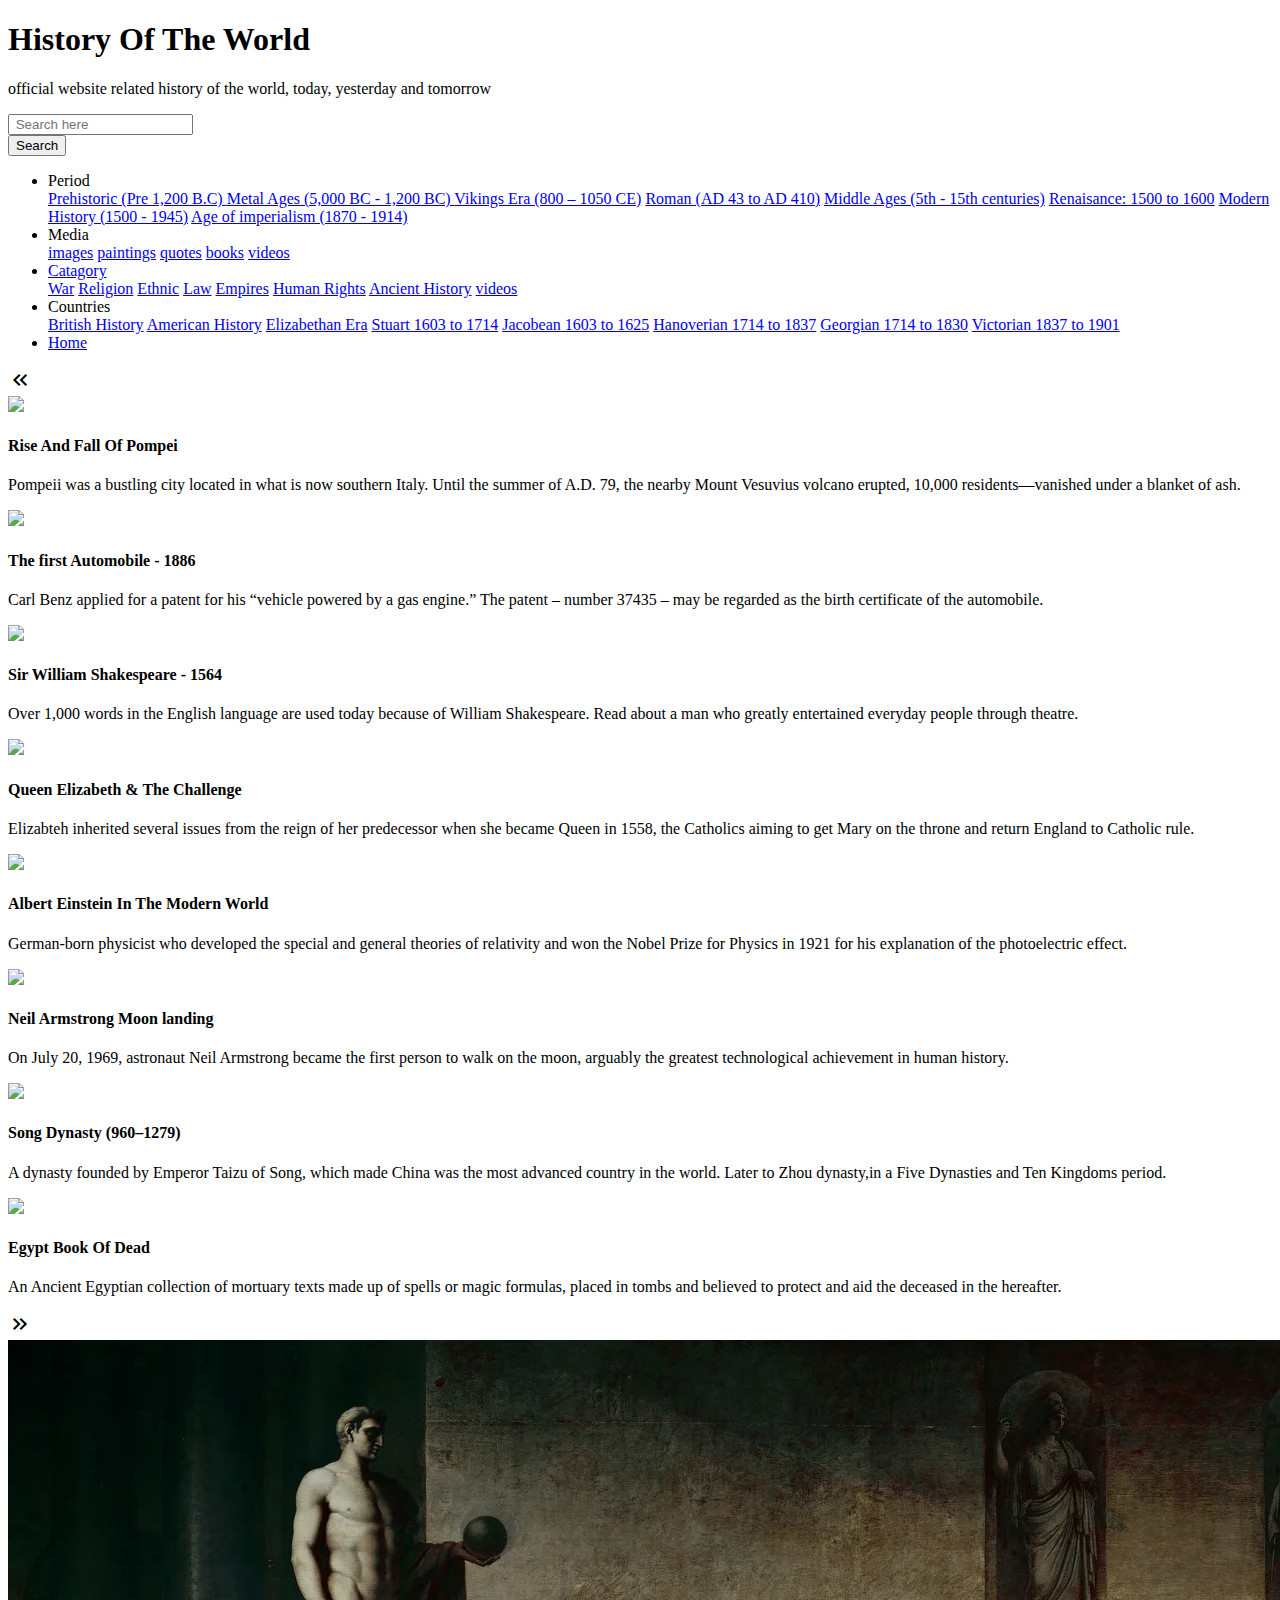
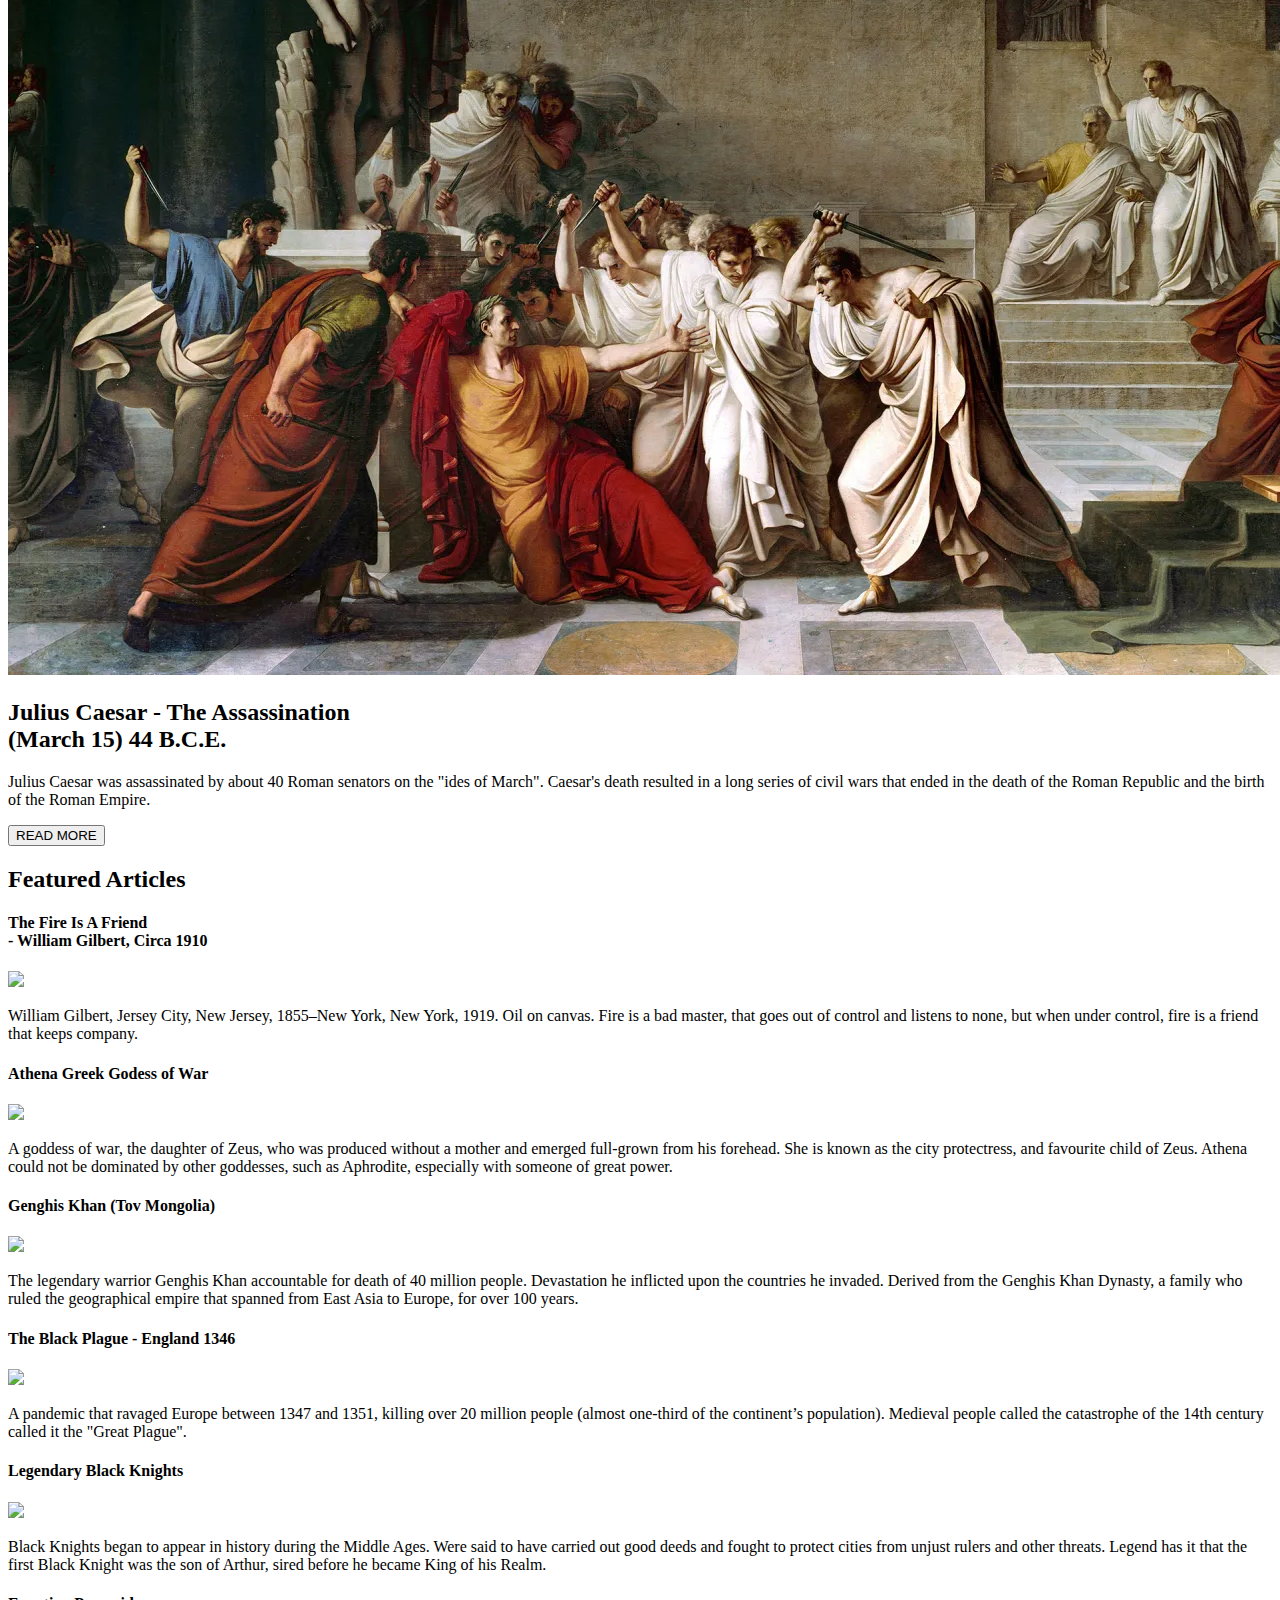
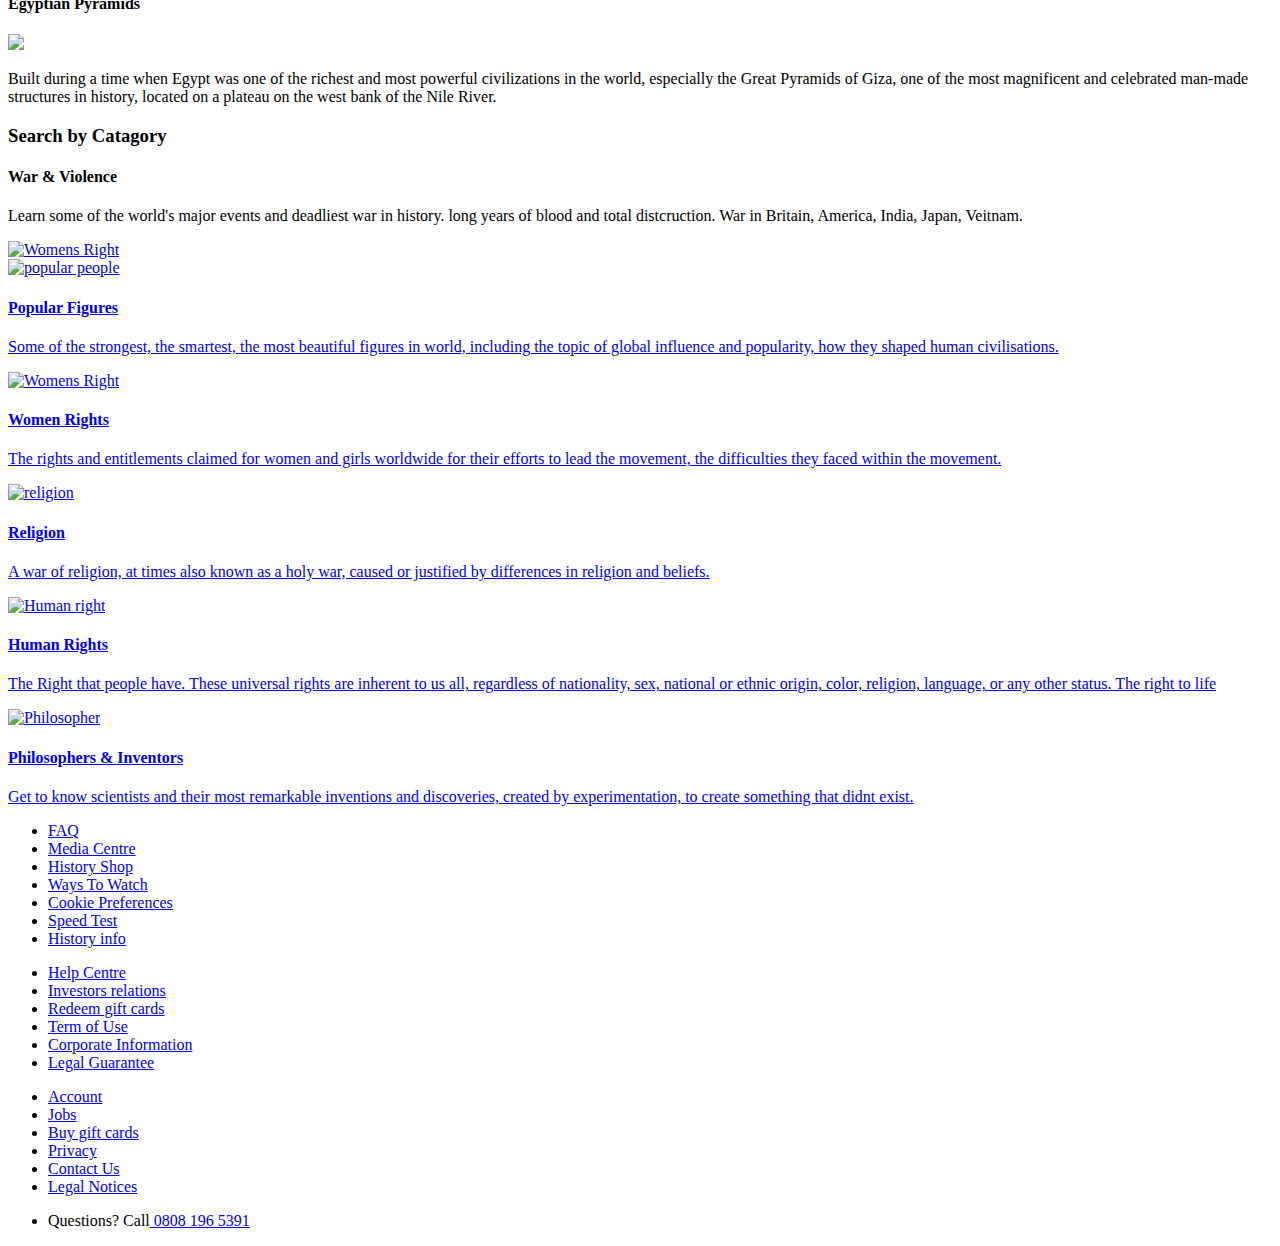
==== index.html @ 8edf2c6c "Add files via upload" ====
<!DOCTYPE html>
<html lang="en">
<head>
    <meta charset="UTF-8">
    <meta name="viewport" content="width=device-width, initial-scale=1.0">
    <meta content="width=device-width, initial-scale=1" name="viewport" />
    <title>HistoryCulture.com</title>
      <link rel="stylesheet" href="./css/style.css">
      <!-- icons -->
      <link rel="stylesheet" href="https://fonts.googleapis.com/css2?family=Material+Symbols+Outlined:opsz,wght,FILL,GRAD@48,400,0,0"/>
      <link rel="stylesheet" href="heading https://fonts.googleapis.com/css2?family=Material+Symbols+Outlined:opsz,wght,FILL,GRAD@20..48,100..700,0..1,-50..200"/>
</head>

<body>
<!-- container -->
<div class="container">
  <header class="header-wrapper">
          <!-- logo -->
          <div class="logo">
            <div class="logo-content">
                    <h1>History Of The World</h1>  
                    <p>official website related history of the world, today, yesterday and tomorrow </p>
              </div>
           </div>

        <!-- navbar -->
         <nav>
         <!-- search bar -->
         <form>   
           <input type="text" placeholder=" Search here">
           <div class="search-icon"></div>
                <button class="search-btn">Search</button>   
         </form>
           <!-- menu tabs -->
           <div class="navigation-tabs">
            <ul nav-dropdown-btns>
                     <!-- connected tab -->
                    <li class="dropdown">
                       <a class="dropbtn">Period</a>
                       <div class="dropdown-content">
                              <a href="#">Prehistoric (Pre 1,200 B.C) </a>
                              <a href="#">Metal Ages (5,000 BC - 1,200 BC) </a>
                              <a href="#">Vikings Era (800 – 1050 CE)</a>
                              <a href="/rome/Roman Empire - content.html">Roman (AD 43 to AD 410)</a>
                              <a href="#">Middle Ages (5th - 15th centuries)</a>
                              <a href="#">Renaisance: 1500 to 1600</a>
                              <a href="#">Modern History (1500 - 1945)</a>
                              <a href="#">Age of imperialism (1870 - 1914)</a>
                        </div>
                     </li>
                     <li class="dropdown">
                        <a class="dropbtn">Media</a>
                        <div class="dropdown-content">
                                 <a href="#">images</a>
                                 <a href="#">paintings</a>
                                 <a href="#">quotes</a>
                                 <a href="#">books</a>
                                 <a href="#">videos</a>
                           </div>
                        </li>
                        <li class="dropdown">
                              <a href="./catagory.html" class="dropbtn">Catagory</a>
                               <div class="dropdown-content">
                                    <a href="#">War</a>
                                    <a href="#">Religion</a>
                                    <a href="#">Ethnic</a>
                                    <a href="#">Law</a>
                                    <a href="#">Empires</a>
                                    <a href="#">Human Rights</a>
                                    <a href="#">Ancient History</a>
                                    <a href="#">videos</a>
                              </div>
                           </li>
                           <li class="dropdown">
                              <a class="dropbtn">Countries</a>
                              <div class="dropdown-content">
                                       <a href="#">British History</a>
                                       <a href="#">American History</a>
                                       <a href="#">Elizabethan Era</a>
                                       <a href="#">Stuart 1603 to 1714</a>
                                       <a href="#">Jacobean 1603 to 1625</a>
                                       <a href="#">Hanoverian 1714 to 1837</a>
                                       <a href="#">Georgian 1714 to 1830</a>
                                       <a href="#">Victorian 1837 to 1901</a>
                                 </div>
                              </li>
                           <li class="dropdown">
                              <a href="/index.html" class="dropbtn">Home</a>
                           </li>
                        </ul>
           </div>
          </nav>
  </header>

<!-- carousel -->
<div class="carousel-wrapper">
   <i class="material-symbols-outlined" 
      id="left-arrow">keyboard_double_arrow_left</i>

   <div class="carousel">
   <div class="carousel-box" alt="history_of_pompei">
      <img src="images/home/pompie-volcanic-eruption.jpg">
      <div class="carousel-info">
         <h4>Rise And Fall Of Pompei</h4>
         <p> Pompeii was a bustling city located in what is now southern Italy.
             Until the summer of A.D. 79, the nearby Mount Vesuvius volcano erupted, 10,000 residents—vanished 
             under a blanket of ash.</p>
         </div>
      </div>

   <div class="carousel-box" alt="first_auto_mobile">
      <img src="images/home/first automobile.jpg">
      <div class="carousel-info">
         <h4>The first Automobile - 1886</h4>
         <p> Carl Benz applied for a patent for his “vehicle powered by a gas engine.” 
            The patent – number 37435 – may be regarded as the birth certificate of the automobile.</p>
         </div>
       </div>

      <div class="carousel-box" alt="william-shakespeare">
         <img src="/images/figures/william-shakespeare-portrait.jpg">
         <div class="carousel-info">
            <h4>Sir William Shakespeare - 1564</h4>
            <p>Over 1,000 words in the English language are used today because of William Shakespeare.
               Read about a man who greatly entertained everyday people through theatre.</p>
            </div>
         </div>
   
      <div class="carousel-box" alt="queen Elizabeth">
         <img src="/images/figures/Queen Elizabthe 1st.jpeg">
         <div class="carousel-info">
            <h4>Queen Elizabeth & The Challenge</h4>
            <p> Elizabteh inherited several issues from the reign of her predecessor when she became Queen in 1558, 
               the Catholics aiming to get Mary on the throne and return England to Catholic rule.</p>
            </div>
         </div>

   <div class="carousel-box" alt="Einstein-Yellow">
      <img src="/images/figures/Einstein-Yellow.jpeg">
      <div class="carousel-info">
         <h4>Albert Einstein In The Modern World</h4>
         <p>German-born physicist who developed the special and general theories of relativity and won the Nobel 
            Prize for Physics in 1921 for his explanation of the photoelectric effect.</p>
       </div>
      </div>

   <div class="carousel-box" alt="neil_armstrong_moon">
      <img src="/images/figures/Neil_armstrong.png">
      <div class="carousel-info">
         <h4>Neil Armstrong Moon landing</h4>
         <p>On July 20, 1969, astronaut Neil Armstrong became the first person to walk on the moon, 
            arguably the greatest technological achievement in human history.</p>
      </div>
    </div>

      <div class="carousel-box" alt="plato">
         <img src="/images/figures/Qianlong Emperor_Dynasty.jpg">
            <div class="carousel-info">
               <h4>Song Dynasty (960–1279)</h4>
               <p>A dynasty founded by Emperor Taizu of Song, which made China was the most advanced country in the world. 
                  Later to Zhou dynasty,in a Five Dynasties and Ten Kingdoms period.</p>
            </div>
          </div>
   
      <div class="carousel-box" alt="Aries-zodiac-sign">
         <img src="/images/home/Egypts-book-of-dead.png">
            <div class="carousel-info">
                <h4>Egypt Book Of Dead</h4>
                <p>An Ancient Egyptian collection of mortuary texts made up of spells or magic formulas, placed in tombs 
                  and believed to protect and aid the deceased in the hereafter.</p>
             </div>
           </div>
      </div>

   <i class="material-symbols-outlined" 
      id="right-arrow">keyboard_double_arrow_right</i>
</div>

<!-- banner -->
<div class="banner">
   <img src="./images/rome/death-of-caesar.jpeg">
   <div class="banner-content"> 
             <h2>Julius Caesar - The Assassination <br>(March 15) 44 B.C.E. </h2>
             <p> Julius Caesar was assassinated by about 40 Roman senators on the "ides of March".
               Caesar's death resulted in a long series of civil wars that ended in the death of the 
                Roman Republic and the birth of the Roman Empire.</p>
               <a href="/rome/assassination.html"><button class="read-more-btn" type="button">READ MORE</button></a>
         </div>
     </div>

<!-- gallery  -->
<div class="gallery-container">
   <div class="gallery-header">
      <h2>Featured Articles</h2>
   </div>
   <!-- images -->
   <div class="gallery">
   <div class="gallery-items" id="part-1" alt="fire" >
      <div class="galery-info">
          <h4>The Fire Is A Friend <br>- William Gilbert, Circa 1910</h4>
          <a href=" "><img src="./images/home/william-gilbert-fire.jpg"></a>
          <p>William Gilbert, Jersey City, New Jersey, 1855–New York, New York, 1919.
           Oil on canvas. Fire is a bad master, that goes out of control and listens to none, 
           but when under control, fire is a friend that keeps company.</p>
         </div>
      </div>
    
    <div class="gallery-items" id="part-2" alt="athena" >
      <div class="galery-info">
        <h4>Athena Greek Godess of War</h4>
        <a href=" "><img src="images/home/Athena (greek).jpeg"></a>
        <p>A goddess of war, the daughter of Zeus, who was produced without a mother and emerged full-grown from his 
           forehead. She is known as the city protectress, and favourite child of Zeus. Athena could not be dominated 
           by other goddesses, such as Aphrodite, especially with someone of great power.</p>
         </div>
    </div>
 
    <!-- large image -->
    <div class="gallery-items" id="part-3" alt="Genghis-Khan">
        <div class="galery-info">
          <h4>Genghis Khan (Tov Mongolia)</h4>
          <a href=" "><img src="images/home/Genghis-Khan (Tov Mongolia).jpg"></a>
          <p>The legendary warrior Genghis Khan accountable for death of 40 million people. Devastation he 
            inflicted upon the countries he invaded. Derived from the Genghis Khan Dynasty, a family who ruled the geographical 
            empire that spanned from East Asia to Europe, for over 100 years.</p>
         </div>
    </div>
 
    <div class="gallery-items" id="part-4"  alt="black_plague">
      <div class="galery-info">
        <h4>The Black Plague - England 1346</h4>
        <a href=" "><img src="./images/home/black-plague-doctor.jpg"></a>
        <p>A pandemic that ravaged Europe between 1347 and 1351, killing over 20 million people (almost one-third of the continent’s population). 
           Medieval people called the catastrophe of the 14th century called it the "Great Plague".</p>
         </div>
    </div>
 
    <div class="gallery-items" id="part-5" alt="romans" >
      <div class="galery-info">
        <h4>Legendary Black Knights</h4>
        <a href=" "><img src="./images/home/black-knight.jpeg"></a>
        <p>Black Knights began to appear in history during the Middle Ages.
           Were said to have carried out good deeds and fought to protect cities from unjust rulers and other threats. 
           Legend has it that the first Black Knight was the son of Arthur, sired before he became King of his Realm.</p>
         </div>
    </div>

    <div class="gallery-items" id="part-6" alt="Pyramids">
      <div class="gallery-info">
        <h4>Egyptian Pyramids</h4>
        <a href=" "><img src="images/home/Egyptian Pyramids.jpg"></a>
        <p>Built during a time when Egypt was one of the richest and most powerful civilizations in the world, especially the Great Pyramids of Giza,
          one of the most magnificent and celebrated man-made structures in history, located on a plateau on the west bank of the Nile River.</p>
       </div>
    </div>
   </div>
</div>

<!-- sub catagory  -->
<section id="sml-catagory">
   <div id="catagory-section"> 
      <h3>Search by Catagory</h3>
   <div class="row">
       <!-- column 1 -->
       <div class="column">
         <div class="column-content">
             <h4>War & Violence</h4>
             <p>Learn some of the world's major events and deadliest war in history.
               long years of blood and total distcruction. War in Britain, America, India, Japan, Veitnam.</p></a>
               <a href=" "><img src="/images/catagory/american-revolution.jpg" alt="Womens Right">
            </div>
            <div class="column-content">
             <a href=" "><img src="/images/design/famous historical figures.jpg" alt="popular people">
                <h4>Popular Figures</h4>
                <p>Some of the strongest, the smartest, the most beautiful figures in world,  
                   including the topic of global influence and popularity, how they shaped human civilisations.</p></a>
               </div>
               <div class="column-content">
                  <a href=" "><img src="/images/figures/Sojourner Truth.jpeg" alt="Womens Right">
                   <h4>Women Rights</h4>
                   <p>The rights and entitlements claimed for women and girls worldwide for their 
                      efforts to lead the movement, the difficulties they faced within the movement.
                   </p></a>
               </div>
            </div>

         <!-- column 2 -->
         <div class="column">
         <div class="column-content">
            <a href=" "><img src="/images/catagory/prayer-in-Cairo-1865.jpg" alt="religion">
             <h4>Religion</h4>
             <p>A war of religion, at times also known as a holy war, 
                caused or justified by differences in religion and beliefs.</p>
            </div>
            <div class="column-content">
                <a href=" "><img src="/images/design/human_rights.jpg" alt="Human right">
                <h4>Human Rights</h4>
                <p>The Right that people have. These universal rights are inherent to us all, 
                  regardless of nationality, sex, national or ethnic origin, color, religion, language, 
                  or any other status. The right to life</p></a>
             </div>
             <div class="column-content">
               <a href=" "><img src="images/figures/Galileo Galilei.jpg" alt="Philosopher">
                <h4>Philosophers & Inventors</h4>
                <p> Get to know scientists and their most remarkable inventions and discoveries, 
                    created by experimentation, to create something that didnt exist.</p></a>
               </div>
            </div>
       </div>
   </div>
</section>

 <!-- footer -->
 <footer class="footer">
   <div class="footer-container">
    <div class="footer-row" id="links">
       <div class="footer-col" id="footer-col-1">
           <ul>
               <li class="links"><a href="#">FAQ</a></li>
               <li class="links"><a href="#">Media Centre</a></li>
               <li class="links"><a href="#">History Shop</a></li>
               <li class="links"><a href="#">Ways To Watch</a></li>
               <li class="links"><a href="#">Cookie Preferences</a></li>
               <li class="links"><a href="#">Speed Test</a></li>
               <li class="links"><a href="#">History info</a></li>
           </ul>
       </div>
       <div class="footer-col" id="footer-col-2">
           <ul>
               <li class="links"><a href="#">Help Centre</a></li>
               <li class="links"><a href="#">Investors relations</a></li>
               <li class="links"><a href="#">Redeem gift cards</a></li>
               <li class="links"><a href="#">Term of Use</a></li>
               <li class="links"><a href="#">Corporate Information</a></li>
               <li class="links"><a href="#">Legal Guarantee</a></li>
           </ul>
       </div>
       <div class="footer-col" id="footer-col-3">
           <ul>
               <li class="links"><a href="#">Account</a></li>
               <li class="links"><a href="#">Jobs</a></li>
               <li class="links"><a href="#">Buy gift cards</a></li>
               <li class="links"><a href="#">Privacy</a></li>
               <li class="links"><a href="#">Contact Us</a></li>
               <li class="links"><a href="#">Legal Notices</a></li>
           </ul>
       </div>
   </div>
   <div class="footer-col" id="telephone-no">
      <ul>
          <li class="links">Questions? Call<span><a href="#"> 0808 196 5391</a></span></li>
      </ul>
  </div>
  </div>
</footer>
</div>
<!-- container end -->

   <!-- script -->
   <script async src="/javascript/carousel.js"></script>
</body>
</html>
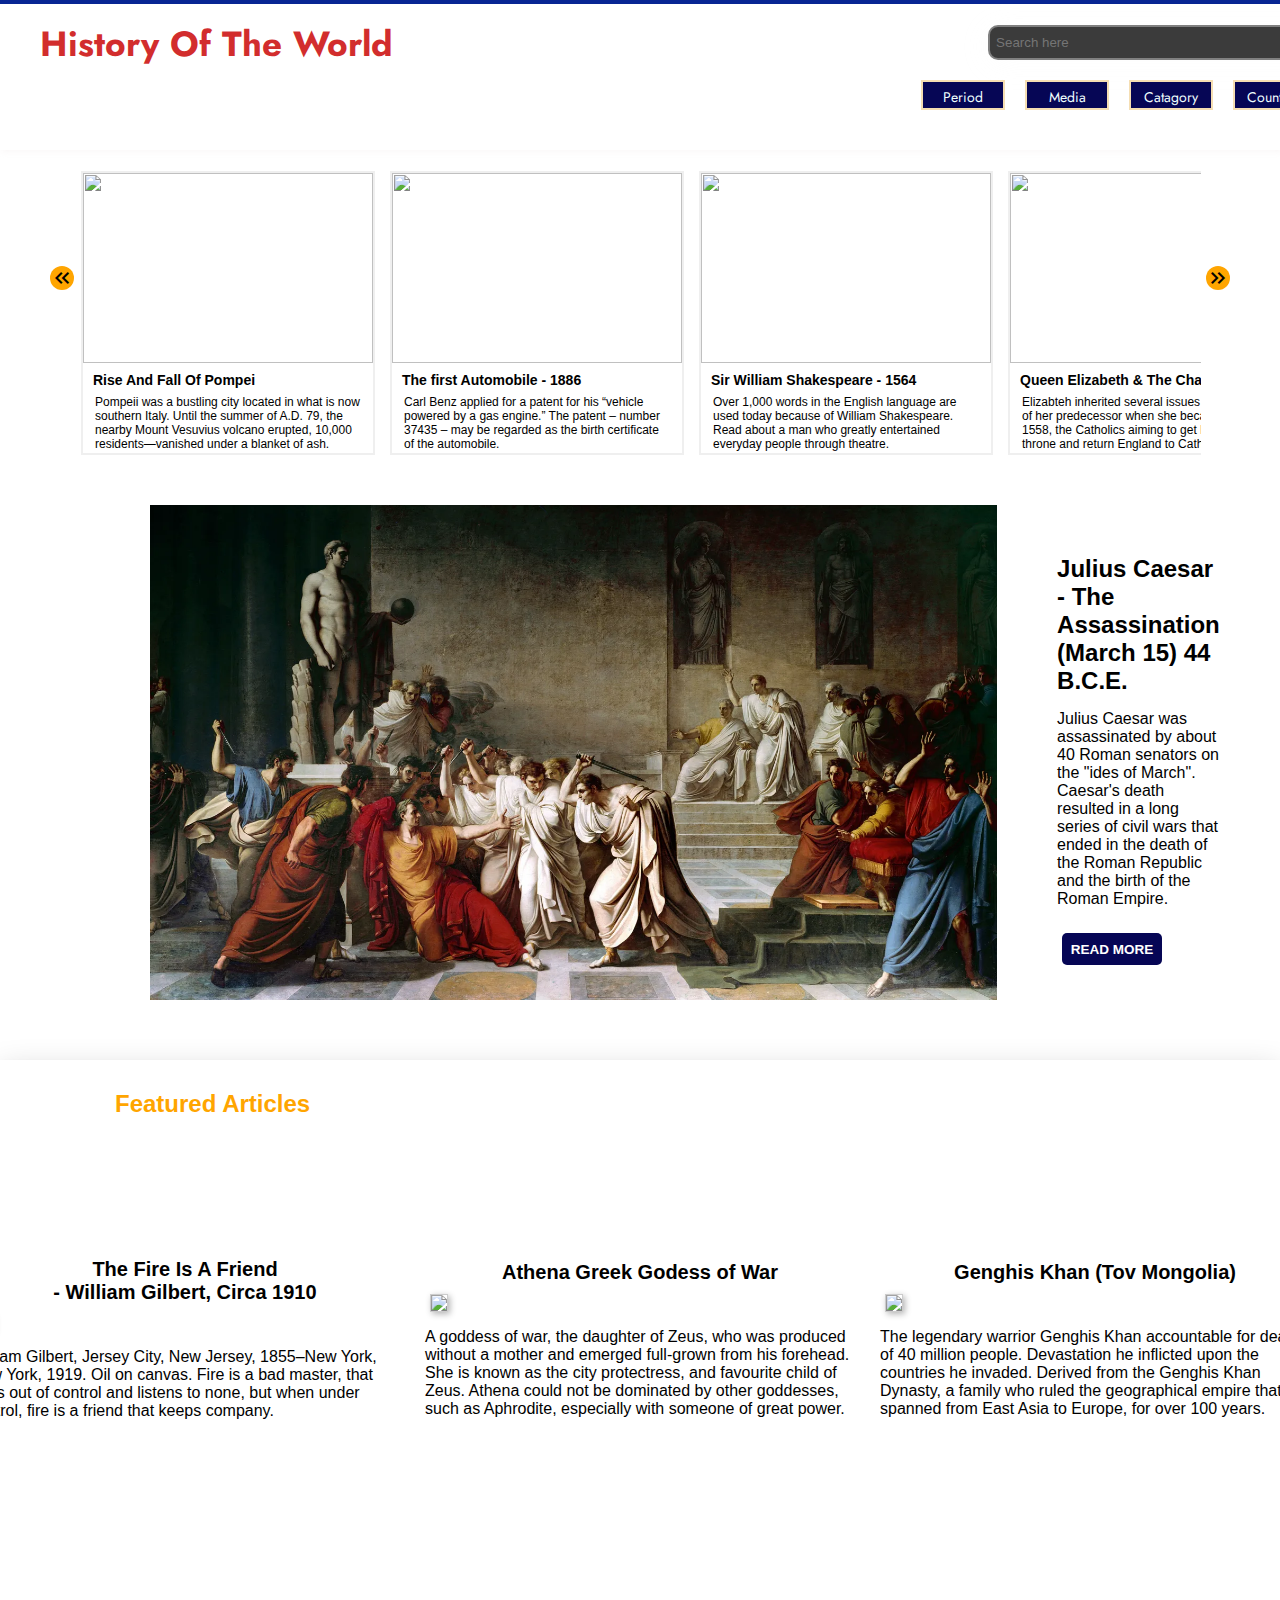
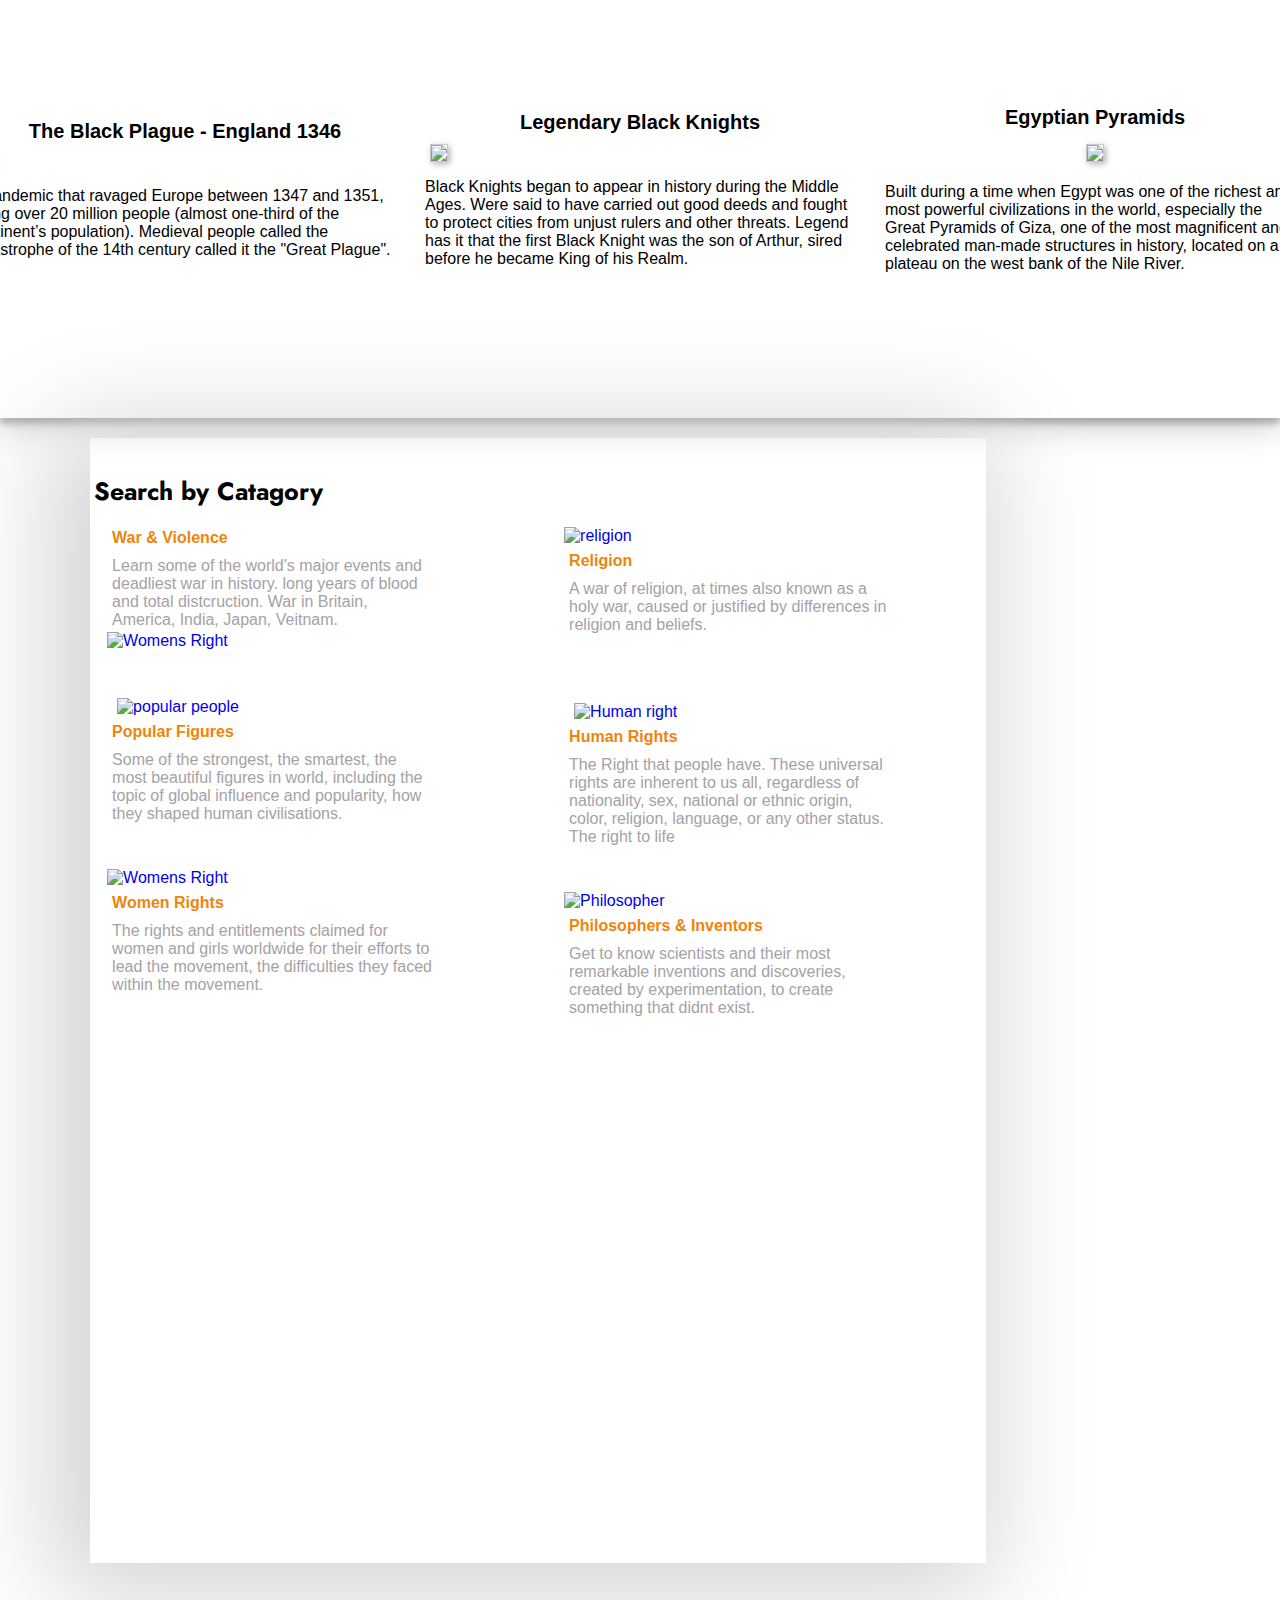
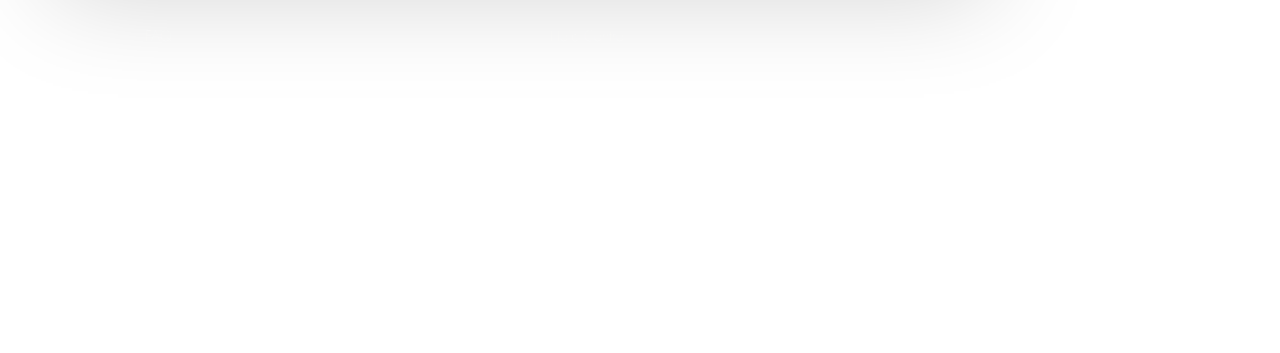
==== commit a0cb1130: "added " to img carousel sec" ====
--- a/index.html
+++ b/index.html
@@ -5,7 +5,7 @@
     <meta name="viewport" content="width=device-width, initial-scale=1.0">
     <meta content="width=device-width, initial-scale=1" name="viewport" />
     <title>HistoryCulture.com</title>
-      <link rel="stylesheet" href="./css/style.css">
+      <link rel="stylesheet" href="style.css">
       <!-- icons -->
       <link rel="stylesheet" href="https://fonts.googleapis.com/css2?family=Material+Symbols+Outlined:opsz,wght,FILL,GRAD@48,400,0,0"/>
       <link rel="stylesheet" href="heading https://fonts.googleapis.com/css2?family=Material+Symbols+Outlined:opsz,wght,FILL,GRAD@20..48,100..700,0..1,-50..200"/>
@@ -19,7 +19,7 @@
           <div class="logo">
             <div class="logo-content">
                     <h1>History Of The World</h1>  
-                    <p>official website related history of the world, today, yesterday and tomorrow </p>
+                    <p>official website related history of the world, today, yesterday and tomorrow</p>
               </div>
            </div>
 
@@ -118,7 +118,7 @@
        </div>
 
       <div class="carousel-box" alt="william-shakespeare">
-         <img src="/images/figures/william-shakespeare-portrait.jpg">
+         <img src="images/figures/william-shakespeare-portrait.jpg">
          <div class="carousel-info">
             <h4>Sir William Shakespeare - 1564</h4>
             <p>Over 1,000 words in the English language are used today because of William Shakespeare.
@@ -127,7 +127,7 @@
          </div>
    
       <div class="carousel-box" alt="queen Elizabeth">
-         <img src="/images/figures/Queen Elizabthe 1st.jpeg">
+         <img src="images/figures/Queen Elizabthe 1st.jpeg">
          <div class="carousel-info">
             <h4>Queen Elizabeth & The Challenge</h4>
             <p> Elizabteh inherited several issues from the reign of her predecessor when she became Queen in 1558, 
@@ -136,7 +136,7 @@
          </div>
 
    <div class="carousel-box" alt="Einstein-Yellow">
-      <img src="/images/figures/Einstein-Yellow.jpeg">
+      <img src="images/figures/Einstein-Yellow.jpeg">
       <div class="carousel-info">
          <h4>Albert Einstein In The Modern World</h4>
          <p>German-born physicist who developed the special and general theories of relativity and won the Nobel 
@@ -145,7 +145,7 @@
       </div>
 
    <div class="carousel-box" alt="neil_armstrong_moon">
-      <img src="/images/figures/Neil_armstrong.png">
+      <img src="images/figures/Neil_armstrong.png">
       <div class="carousel-info">
          <h4>Neil Armstrong Moon landing</h4>
          <p>On July 20, 1969, astronaut Neil Armstrong became the first person to walk on the moon, 
@@ -154,7 +154,7 @@
     </div>
 
       <div class="carousel-box" alt="plato">
-         <img src="/images/figures/Qianlong Emperor_Dynasty.jpg">
+         <img src="images/figures/Qianlong Emperor_Dynasty.jpg">
             <div class="carousel-info">
                <h4>Song Dynasty (960–1279)</h4>
                <p>A dynasty founded by Emperor Taizu of Song, which made China was the most advanced country in the world. 
@@ -163,7 +163,7 @@
           </div>
    
       <div class="carousel-box" alt="Aries-zodiac-sign">
-         <img src="/images/home/Egypts-book-of-dead.png">
+         <img src="images/home/Egypts-book-of-dead.png">
             <div class="carousel-info">
                 <h4>Egypt Book Of Dead</h4>
                 <p>An Ancient Egyptian collection of mortuary texts made up of spells or magic formulas, placed in tombs 
@@ -178,7 +178,7 @@
 
 <!-- banner -->
 <div class="banner">
-   <img src="./images/rome/death-of-caesar.jpeg">
+   <img src="images/rome/death-of-caesar.jpeg">
    <div class="banner-content"> 
              <h2>Julius Caesar - The Assassination <br>(March 15) 44 B.C.E. </h2>
              <p> Julius Caesar was assassinated by about 40 Roman senators on the "ides of March".
@@ -357,6 +357,6 @@
 <!-- container end -->
 
    <!-- script -->
-   <script async src="/javascript/carousel.js"></script>
+   <script async src="javascript/carousel.js"></script>
 </body>
 </html>--- a/style.css
+++ b/style.css
@@ -0,0 +1,1016 @@
+@import url("https://fonts.googleapis.com/css2?family=Lexend:wght@600&family=Merriweather+Sans:wght@600&display=swap");
+@import url("https://fonts.googleapis.com/css2?family=Nanum+Myeongjo:wght@800&display=swap");
+@import url("https://fonts.googleapis.com/css2?family=Anton&display=swap");
+@import url("https://fonts.googleapis.com/css2?family=Jost&display=swap");
+@import url("https://fonts.googleapis.com/css2?family=Merriweather+Sans:wght@600&display=swap");
+.carousel-wrapper {
+  max-width: 100%;
+  display: flex;
+  flex-direction: row;
+  padding: 10px 0 0 0;
+  align-items: center;
+  padding: 5px 50px;
+}
+.carousel-wrapper .carousel {
+  min-height: 35vh;
+  max-width: 1540px;
+  margin: 0 5px 0 7px;
+  flex-direction: row;
+  align-items: center;
+  scroll-behavior: smooth;
+  overflow: hidden;
+  cursor: pointer;
+  display: flex;
+}
+.carousel-wrapper .carousel-box {
+  height: 300px;
+  height: auto;
+  text-align: left;
+  margin: 0 15px 0 0;
+  border-bottom: 5px;
+  border: 2px solid rgba(128, 128, 128, 0.13);
+}
+.carousel-wrapper .carousel-info {
+  margin: 5px 0 0 10px;
+  background-color: rgba(255, 252, 252, 0.13);
+}
+.carousel-wrapper .carousel-box:hover {
+  height: auto;
+  background-color: rgba(255, 252, 252, 0.13);
+  box-shadow: rgba(0, 0, 0, 0.19) 0px 10px 30px, rgba(0, 0, 0, 0.23) 0px 6px 6px;
+  transition: 0.7s;
+}
+.carousel-wrapper .carousel-heading {
+  display: flex;
+  flex-direction: row;
+  margin: 0 15px 10px 60px;
+}
+.carousel-wrapper .material-symbols-outlined {
+  width: auto;
+  height: auto;
+  border-radius: 50%;
+  cursor: pointer;
+  text-align: center;
+  background-color: orange;
+  /* this transform thing (below) did some mysterious shit */
+  transform: translateY(-50%, 20%);
+  position: relative;
+  bottom: 35px;
+}
+.carousel-wrapper .material-symbols-outlined:hover {
+  width: 24px;
+  height: auto;
+  background-color: rgb(33, 198, 61);
+}
+
+.gallery-container {
+  width: 100%;
+  padding: 0px 25px;
+  margin: 30px 0 0 0;
+  position: relative;
+  transform: translate(0%, 0%);
+  box-shadow: rgba(0, 0, 0, 0.19) 0px 10px 30px, rgba(0, 0, 0, 0.23) 0px 6px 6px;
+  background-position: center;
+}
+.gallery-container .gallery {
+  width: 100%;
+  height: 100vh;
+  align-items: center;
+  justify-content: center;
+  display: grid;
+  grid-column-gap: 25px;
+  grid-row-gap: 0;
+  grid-template-columns: auto auto auto;
+}
+.gallery-container .gallery-items {
+  position: relative;
+  width: 430px;
+  height: auto;
+}
+.gallery-container .gallery-info {
+  text-align: center;
+  display: flex;
+  flex-direction: column;
+  width: 430px;
+  padding: 5px;
+}
+.gallery-container .gallery-header {
+  display: flex;
+  justify-content: left;
+  padding: 30px 0 0 0;
+  color: orange;
+  margin: 0 0 0 10vh;
+}
+#sml-catagory {
+  width: 70%;
+  height: 125vh;
+  transform: translate(10%, 20px);
+  flex-direction: column;
+  display: flex;
+  box-shadow: -17px 10px 100px 20px rgb(210, 210, 210);
+  padding: 10px 20px;
+  left: 10px;
+  margin: 0 0 50px 0;
+}
+
+#catagory-section {
+  width: 150vh;
+  height: 125vh;
+  padding: 20px 25%;
+  margin: 15px 0 20px 0;
+  transform: translate(-17%, -10px);
+  position: relative;
+  flex-direction: column;
+  display: flex;
+  /* Create two equal columns that sits next to each other */
+}
+#catagory-section .row {
+  display: flex;
+  flex-wrap: wrap;
+  padding: 0 4px;
+  margin: 15px 0 0 0;
+}
+#catagory-section .column {
+  flex: 50%;
+  padding: 0 4px;
+}
+#catagory-section .column-content {
+  max-width: 340px;
+  text-align: left;
+  margin: 0 0 20px 0;
+}
+
+.container {
+  width: 100%;
+  height: auto;
+}
+.container #content-wrapper {
+  width: 100%;
+  height: auto;
+  margin: 25px 0 0 0;
+  padding: 10px 17%;
+  position: relative;
+  transform: translate(0, -320px);
+}
+.container #content-wrapper .white-board {
+  min-width: 700px;
+  height: auto;
+  padding: 30px 0 20px 0;
+  flex-direction: column;
+  align-items: center;
+  background-color: #fbfbfb;
+  box-shadow: rgba(0, 0, 0, 0.35) 0px 5px 15px;
+  display: flex;
+}
+.container #content-wrapper .white-board .content-box {
+  height: 320px;
+  width: auto;
+  display: flex;
+  flex-direction: column;
+}
+.container #content-wrapper .white-board .content-row {
+  display: flex;
+  flex-direction: row;
+  padding: 0px 0px;
+  height: 170px;
+}
+.container #content-wrapper .white-board .info {
+  height: 220px;
+  flex-direction: column;
+  margin: 15px 0 0 0;
+  padding: 10px;
+  display: flex;
+}
+
+#page-wrapper {
+  width: 100%;
+  height: auto;
+  min-width: 500px;
+  align-items: center;
+  flex-direction: column;
+  transform: translate(0, -300px);
+  padding: 0px 20%;
+}
+#page-wrapper .white-board {
+  width: 100%;
+  display: flex;
+  flex-direction: column;
+  justify-content: space-evenly;
+  background-color: #fff;
+  box-shadow: rgba(0, 0, 0, 0.24) 0px 3px 8px;
+  padding: 3% 9.5%;
+}
+#page-wrapper .content-box {
+  margin: 30px 0 40px 0;
+}
+#page-wrapper #fall-of-rome {
+  height: 200vh;
+}
+#page-wrapper #rome-content-wrapper {
+  height: 450vh;
+}
+#page-wrapper #assassinated {
+  height: 90vh;
+}
+#page-wrapper .content-info {
+  height: 100px;
+}
+#page-wrapper .column-box {
+  position: relative;
+  text-align: left;
+  align-items: center;
+}
+
+.email-board {
+  width: 100%;
+  height: 30vh;
+  margin: 60px 0 0 0;
+  position: relative;
+  background-color: rgba(251, 251, 251, 0.8901960784);
+  box-shadow: rgba(14, 30, 37, 0.12) 0px 2px 4px 0px, rgba(14, 30, 37, 0.32) 0px 2px 16px 0px;
+  display: flex;
+}
+.email-board .email-content {
+  width: 100%;
+  padding: 50px 3%;
+}
+.email-board form {
+  width: 100%;
+  display: flex;
+  justify-content: left;
+}
+.email-board form input[type=text] {
+  height: 40px;
+  width: 410px;
+  padding: 5px;
+  border: 1px solid rgba(128, 128, 128, 0.762);
+  box-shadow: 0 4px 30px rgba(249, 246, 246, 0.1);
+  margin: 0 10px 0 0;
+  color: azure;
+}
+.email-board form button[type=submit] {
+  height: 40px;
+  width: 150px;
+  background-color: rgba(204, 15, 15, 0.877);
+  border-radius: 5px;
+  border: none;
+  cursor: pointer;
+  text-align: left;
+  color: rgb(255, 255, 255);
+  font-size: 14px;
+  text-align: center;
+  padding: 5px 10px;
+}
+
+main {
+  /* Create two equal columns that sits next to each other */
+  /* fire is a friend  */
+  /* h4 & p */
+  /* boxes  */
+}
+
+main img {
+  width: 100px;
+  height: auto;
+}
+
+.main .row {
+  display: flex;
+  flex-wrap: wrap;
+  padding: 0 4px;
+}
+
+.main .column {
+  flex: 50%;
+  padding: 0 4px;
+}
+
+.main #big-boxes {
+  position: relative;
+  justify-content: center;
+  text-align: left;
+  padding: 10px;
+}
+
+.main .info {
+  padding: 4px 3px;
+  margin: 0 10px 0 0;
+  width: 98%;
+}
+
+.main h4 {
+  margin: 0 0 10px 0;
+}
+
+.main .part-1 {
+  height: auto;
+  margin: 46px 0 10px 0;
+  background-color: blue;
+}
+
+.main .part-3 {
+  height: auto;
+  max-width: 650px;
+  background-color: red;
+  grid-row: 3/1;
+  padding: 5px;
+}
+
+.main .part-2 {
+  height: auto;
+  background-color: green;
+}
+
+.main .part-4 {
+  width: 650px;
+  height: 200px;
+  background-color: yellow;
+}
+
+.main .part-5 {
+  width: auto;
+  height: 200px;
+  background-color: purple;
+  margin: 0 0 10px 0;
+  grid-column-end: 3;
+}
+
+.main .part-1, .main .part-2, .main .part-5 {
+  height: auto;
+  max-width: 500px;
+}
+
+.part-3 img {
+  width: 100%;
+  max-height: 100%;
+  background-repeat: no-repeat;
+  background-size: contain;
+  object-fit: cover;
+}
+
+.part-1 img {
+  height: auto;
+  max-width: 100%;
+  background-repeat: no-repeat;
+  background-size: contain;
+} 
+#catagory-wrapper {
+  width: 100%;
+  height: 120vh;
+  position: relative;
+}
+#catagory-wrapper .catagory-board {
+  width: 100%;
+  padding: 25px 50px;
+  margin: 15px 0 0 0;
+  background-color: #fff;
+  grid-template-columns: 40vh 40vh 40vh 40vh;
+  justify-content: space-evenly;
+  grid-auto-rows: auto;
+  grid-gap: 5px;
+  display: grid;
+}
+
+.catagory-box {
+  height: auto;
+  max-width: 50vh;
+  margin: 0 0 20px 0;
+  padding: 0px 5%;
+}
+
+.catagory-info {
+  margin: 10px 0 0 0;
+}
+
+.page-numbers {
+  display: flex;
+  justify-content: center;
+}
+.page-numbers .num-row {
+  width: 130px;
+  justify-content: space-evenly;
+  display: flex;
+}
+.page-numbers input[type=submit] {
+  width: 35px;
+  height: 35px;
+  cursor: pointer;
+  background-color: rgb(167, 167, 167);
+  border: none;
+}
+
+.header-wrapper {
+  width: 100%;
+  height: auto;
+  display: flex;
+  flex-direction: column;
+  border-top: 4px solid rgb(7, 37, 147);
+  justify-content: space-between;
+  position: relative;
+}
+
+.logo {
+  width: 100%;
+  padding: 5px;
+  margin: 0px 10px 5px 0px;
+  display: flex;
+  flex: row;
+}
+.logo .logo-content {
+  height: auto;
+  max-width: 100%;
+  align-items: center;
+  margin: 10px 0 0px 35px;
+}
+
+nav {
+  display: flex;
+  flex-direction: column;
+  position: relative;
+  position: absolute;
+  padding: 5px;
+  width: 620px;
+  left: 63%;
+  bottom: 24%;
+}
+nav .navigation-tabs {
+  display: flex;
+  justify-content: end;
+}
+nav .navigation-tabs ul {
+  display: flex;
+  list-style: none;
+}
+nav .navigation-tabs li {
+  height: 30px;
+  cursor: pointer;
+  margin: 0 0 0 20px;
+  border: 2px solid wheat;
+  background-color: rgb(6, 6, 85);
+}
+nav .navigation-tabs .dropbtn {
+  width: 80px;
+  display: flex;
+  color: azure;
+  justify-content: center;
+  align-items: center;
+  line-height: 1;
+  text-decoration: none;
+}
+nav .navigation-tabs .dropdown-content a:hover {
+  background-color: rgb(6, 6, 85);
+  color: azure;
+}
+
+form {
+  display: flex;
+  justify-content: end;
+  align-items: center;
+  margin: 0 0 20px 0;
+}
+form .search-btn {
+  border-radius: 5px;
+  background-color: rgba(204, 15, 15, 0.877);
+  border: 2px solid black(188, 185, 185, 0.122);
+  color: azure;
+  cursor: pointer;
+  height: 33px;
+  width: 90px;
+}
+form input[type=text] {
+  width: 37vh;
+  border: 2px solid grey;
+  background-color: rgba(0, 0, 0, 0.769);
+  box-shadow: 0 4px 30px rgba(249, 246, 246, 0.1);
+  border-radius: 10px;
+  margin: 0 10px 0 0;
+  height: 35px;
+}
+
+/* button appearance */
+a {
+  padding: 5px;
+  text-decoration: none;
+}
+
+.read-more-btn {
+  width: 100px;
+  height: 32px;
+  border: none;
+  border-radius: 5px;
+  font-size: 13.5px;
+  font-weight: bold;
+  margin: 5px 0 0 0;
+  background: rgb(6, 6, 85);
+  color: white;
+  cursor: pointer;
+}
+
+.read-more-btn:hover {
+  background-color: rgba(11, 83, 164, 0.9058823529);
+  transition: 0.5s;
+}
+
+/* The container <div> - needed to position the dropdown content */
+.dropdown {
+  position: relative;
+  display: inline-block;
+}
+
+.dropbtn {
+  height: 33px;
+  width: 90px;
+  border: none;
+  cursor: pointer;
+  height: 30px;
+  text-align: left;
+  border-radius: 8px;
+  font-size: 14px;
+  text-align: center;
+  padding: 5px 10px;
+}
+
+/* dropdown Content list (Hidden by Default) */
+.dropdown-content {
+  display: none;
+  position: absolute;
+  background-color: #f9f9f9;
+  box-shadow: 0px 8px 16px 0px rgba(0, 0, 0, 0.2);
+  border: 2px solid gray;
+  border-radius: 5px;
+  padding: 8px 15px;
+  cursor: pointer;
+  margin: 0 0 2vh 0;
+  z-index: 1;
+}
+
+/* drop down link*/
+.dropdown-content a {
+  width: 200px;
+  color: black;
+  text-decoration: none;
+  display: block;
+}
+
+/* Change color of dropdown links on hover */
+/* Show the dropdown menu on hover */
+.dropdown:hover .dropdown-content {
+  display: block;
+}
+
+/* Change the background color of the dropdown button when the dropdown content is shown */
+.header-wrapper {
+  background-image: url("/images/home/old-black-background-grunge-texture-dark.jpg");
+  box-shadow: 2px 2px 6px 0px rgba(240, 229, 229, 0.3);
+  background-position: 10%;
+  background-size: 100%;
+  background-repeat: no-repeat;
+  background-blend-mode: darken;
+  height: 150px;
+}
+
+.logo img {
+  height: 180px;
+  width: auto;
+  padding: 5px;
+}
+
+.carousel-box img {
+  width: 290px;
+  height: 190px;
+  background-size: cover;
+  background-repeat: no-repeat;
+  background-blend-mode: darken;
+}
+
+.gallery-container .gallery img {
+  width: 95%;
+  height: auto;
+  margin: 5px 0px 5px 0px;
+  object-fit: contain;
+  border: 1px solid #ccc;
+  box-shadow: 2px 2px 6px 0px rgba(0, 0, 0, 0.3);
+}
+.gallery-container .gallery-header img {
+  width: 200px;
+  height: auto;
+  margin: 15px 0 0 0;
+  padding: 5px;
+}
+.gallery-container .gallery img:hover {
+  transform: scale(1.02);
+  transition: all 0.2s;
+}
+
+#sml-catagory .column img {
+  max-width: 340px;
+  height: 200px;
+  object-fit: contain;
+}
+
+.catagory-box img {
+  width: 380px;
+  height: 220px;
+  margin: 0 15px 0 0;
+  background-size: cover;
+  background-repeat: no-repeat;
+  background-blend-mode: darken;
+  object-fit: cover;
+  cursor: pointer;
+  border: 1px solid #ccc;
+  box-shadow: 2px 2px 6px 0px rgba(0, 0, 0, 0.3);
+}
+
+.catagory-box img:hover {
+  transform: scale(1.02);
+  transition: all 0.2s;
+}
+
+.content-row img {
+  width: 500px;
+  height: auto;
+  background-size: 100%;
+  background-repeat: no-repeat;
+  margin: 10px 20px 0 0;
+  box-shadow: 2px 2px 2px 0px rgba(0, 0, 0, 0.5);
+  background-size: cover;
+  background-repeat: no-repeat;
+  background-blend-mode: darken;
+}
+
+#page-wrapper #fall-of-rome img {
+  width: 800px;
+  height: auto;
+  margin: 0 0 10px 0;
+}
+#page-wrapper .column_one img {
+  width: 100%;
+  height: auto;
+}
+#page-wrapper .column_three img {
+  width: 500px;
+  height: 250px;
+  background-size: 100%;
+  margin: 10px 10px 10px 0;
+}
+
+#assassinated img {
+  width: 800px;
+  height: auto;
+  margin: 0 0 10px 0;
+}
+
+.r-container .title-bg {
+  width: 100%;
+  height: 600px;
+  background-image: url("/images/rome/death-of-caesar.jpeg");
+  background-repeat: no-repeat;
+  background-size: cover;
+  background-blend-mode: darken;
+  background-position: center;
+  padding: 5px 15%;
+  display: flex;
+}
+
+.f-container .title-bg {
+  width: 100%;
+  height: 600px;
+  background-image: url("/images/rome/galdiator.jpg");
+  background-repeat: no-repeat;
+  background-size: cover;
+  background-blend-mode: darken;
+  background-position: center;
+  padding: 5px 15%;
+  display: flex;
+}
+
+.j-container .title-bg {
+  width: 100%;
+  height: 600px;
+  background-image: url("/images/rome/galdiator.jpg");
+  background-repeat: no-repeat;
+  background-size: cover;
+  background-blend-mode: darken;
+  background-position: center;
+  padding: 5px 15%;
+  display: flex;
+}
+
+.footer-container {
+  background-image: url("/images/home/old-black-background-grunge-texture-dark.jpg");
+  background-position: center;
+}
+
+.email-board img {
+  min-width: 380px;
+  height: 100%;
+  display: flex;
+  margin: 0 15px 0 0;
+  background-size: 100%;
+  background-position: center;
+  object-fit: cover;
+}
+
+footer {
+  text-decoration: none;
+  position: relative;
+  margin: 30px 0 0 0;
+}
+
+.footer-container {
+  width: 100%;
+  height: 40vh;
+  padding: 3vh 100px;
+}
+
+.footer-row {
+  /* row container */
+  width: 100%;
+  display: flex;
+  flex-wrap: wrap;
+  justify-content: space-between;
+  margin: 0 0 20px 0;
+  position: relative;
+  right: 5px;
+}
+
+.footer-col {
+  width: 25%;
+  color: rgba(255, 255, 255, 0.7);
+  min-width: 250px;
+}
+
+.footer-col ul li {
+  /* contact information */
+  display: flex;
+  flex-direction: row;
+  font-size: 15px;
+  margin: 0 0;
+  text-decoration: none;
+}
+
+.footer-col ul li a {
+  /* each indivisual link */
+  text-decoration: underline;
+  color: rgba(255, 255, 255, 0.7);
+  margin: 0 0 5px 5px;
+  text-decoration: underline;
+  font-size: 15px;
+  font-weight: 100;
+  text-decoration: none;
+  cursor: pointer;
+}
+
+.drop-down {
+  min-width: 120px;
+  min-height: 10px;
+  position: relative;
+  display: inline-block;
+  border: 2px solid gray;
+  border-radius: 5px;
+  padding: 8px 15px;
+  cursor: pointer;
+  margin: 0 0 2vh 0;
+  text-align: center;
+}
+
+.drop-down:hover {
+  background-color: purple;
+}
+
+.dropdown:hover .dropdown-content {
+  display: block;
+}
+
+#language p {
+  font-size: 15px;
+}
+
+#telephone-no ul li a {
+  color: rgba(255, 255, 255, 0.7);
+  margin: 0 0 35px 5px;
+  text-decoration: none;
+  font-size: 15px;
+  cursor: pointer;
+}
+
+h1 {
+  font-family: "Jost", sans-serif;
+}
+
+a {
+  font-family: "Jost", sans-serif;
+}
+
+.logo h1 {
+  font-size: 35px;
+  color: rgba(204, 15, 15, 0.877);
+}
+.logo p {
+  color: #fff;
+  font-family: "Jost", sans-serif;
+  font-weight: bold;
+  font-size: 15px;
+  width: 300px;
+}
+
+.tabs a {
+  color: black;
+  font-family: "Jost", sans-serif;
+  font-weight: 100;
+}
+
+.carousel h2 {
+  margin: 15px 15px 10px 40px;
+}
+.carousel h4 {
+  font-size: 14px;
+  margin: 5px 0 5px 0px;
+  font-family: "Lucida Sans", "Lucida Sans Regular", "Lucida Grande", "Lucida Sans Unicode", Geneva, Verdana, sans-serif;
+}
+.carousel p {
+  width: 270px;
+  font-size: 12px;
+  font-family: "Segoe UI", Tahoma, Geneva, Verdana, sans-serif;
+  padding: 2px;
+}
+.carousel a {
+  color: black;
+  font-family: "Jost", sans-serif;
+  text-decoration: none;
+  font-weight: bold;
+  margin: 5px 0 0 0;
+}
+
+.gallery h4 {
+  padding: 5px;
+  font-size: 20px;
+  font-family: sans-serif;
+  text-align: center;
+}
+.gallery p {
+  margin: 5px 0 5px 0;
+  text-align: left;
+}
+
+#sml-catagory h3 {
+  font-size: 25px;
+  font-family: "Jost", sans-serif;
+}
+#sml-catagory h4 {
+  margin: 5px 0 10px 0;
+  padding: 0 10px;
+  color: rgb(238, 132, 10);
+}
+#sml-catagory p {
+  padding: 0 10px;
+  color: rgb(165, 161, 165);
+}
+#sml-catagory a {
+  text-decoration: none;
+}
+
+.catagory-info h3 {
+  color: orange;
+  font-family: "Lucida Sans", "Lucida Sans Regular", "Lucida Grande", "Lucida Sans Unicode", Geneva, Verdana, sans-serif;
+}
+.catagory-info p {
+  margin: 5px 0 0 0;
+  font-family: Verdana, Geneva, Tahoma, sans-serif;
+  font-size: 15px;
+}
+
+.content-box h3 {
+  font-size: 50px;
+  margin: 0 0 5px 0;
+  font-family: "Lucida Sans", "Lucida Sans Regular", "Lucida Grande", "Lucida Sans Unicode", Geneva, Verdana, sans-serif;
+  color: orange;
+}
+.content-box p {
+  font-size: 18px;
+  line-height: 1.2;
+  margin: 15px 0 0 5px;
+  text-align: justify;
+  width: 600px;
+}
+
+.column-box h2 {
+  font-size: 40px;
+  margin: 0 0 5px 0;
+}
+.column-box p {
+  font-size: 18px;
+  font-family: "Jost", sans-serif;
+  color: rgb(135, 132, 135);
+  text-align: left;
+}
+
+#page-title {
+  width: 100%;
+  flex-direction: column;
+  position: relative;
+}
+#page-title p {
+  width: 50%;
+  padding: 10px 10px;
+  font-size: 20px;
+  background-color: rgb(6, 6, 85);
+  color: #fff;
+}
+#page-title h2 {
+  width: 60%;
+  font-size: 60px;
+  padding: 10px 10px;
+  border-bottom: 3px solid rgb(6, 6, 85);
+  font-family: "Lexend", sans-serif;
+  background-color: #ffffff;
+}
+#page-title .title-content {
+  transform: translate(-10%, 20%);
+}
+
+.email-board h3 {
+  margin: 0 0 15px 0;
+}
+.email-board h4 {
+  font-weight: lighter;
+  margin: 0 0 15px 0;
+}
+.email-board p {
+  margin: 0 0 15px 0;
+  font-size: 12px;
+}
+
+.banner {
+  width: 100%;
+  height: auto;
+  width: 100%;
+  padding: 30px 150px;
+  margin: 0px 0 0px 0;
+  display: flex;
+}
+
+.banner img {
+  width: auto;
+  height: 55vh;
+  margin: 0 60px 0 0;
+  display: flex;
+  cursor: pointer;
+}
+
+.banner-content {
+  width: 100%;
+  margin: 50px 0 0 0;
+}
+
+.banner p {
+  margin: 15px 0 20px 0;
+  font-weight: 500;
+}
+
+* {
+  margin: 0;
+  padding: auto;
+  box-sizing: border-box;
+  font-family: "Lucida Sans", "Lucida Sans Regular", "Lucida Grande", "Lucida Sans Unicode", Geneva, Verdana, sans-serif;
+}
+
+body {
+  height: 100%;
+  width: 100%;
+  background-color: rgba(255, 255, 255, 0.2);
+}
+
+.container {
+  max-width: 100%;
+  min-height: 230vh;
+  position: relative;
+  background-color: rgba(255, 255, 255, 0.2);
+}
+
+.c-container {
+  max-width: 100%;
+  height: 200vh;
+  position: relative;
+  background-color: rgba(255, 255, 255, 0.2);
+}
+
+.f-container {
+  max-width: 100%;
+  height: auto;
+  background-color: rgba(255, 255, 255, 0.2);
+}
+
+.r-container {
+  max-width: 100%;
+  height: auto;
+  background-color: rgba(255, 255, 255, 0.2);
+}
+
+.j-container {
+  max-width: 100%;
+  height: 100vh;
+  background-color: rgba(255, 255, 255, 0.2);
+}
+
+/*# sourceMappingURL=style.css.map */
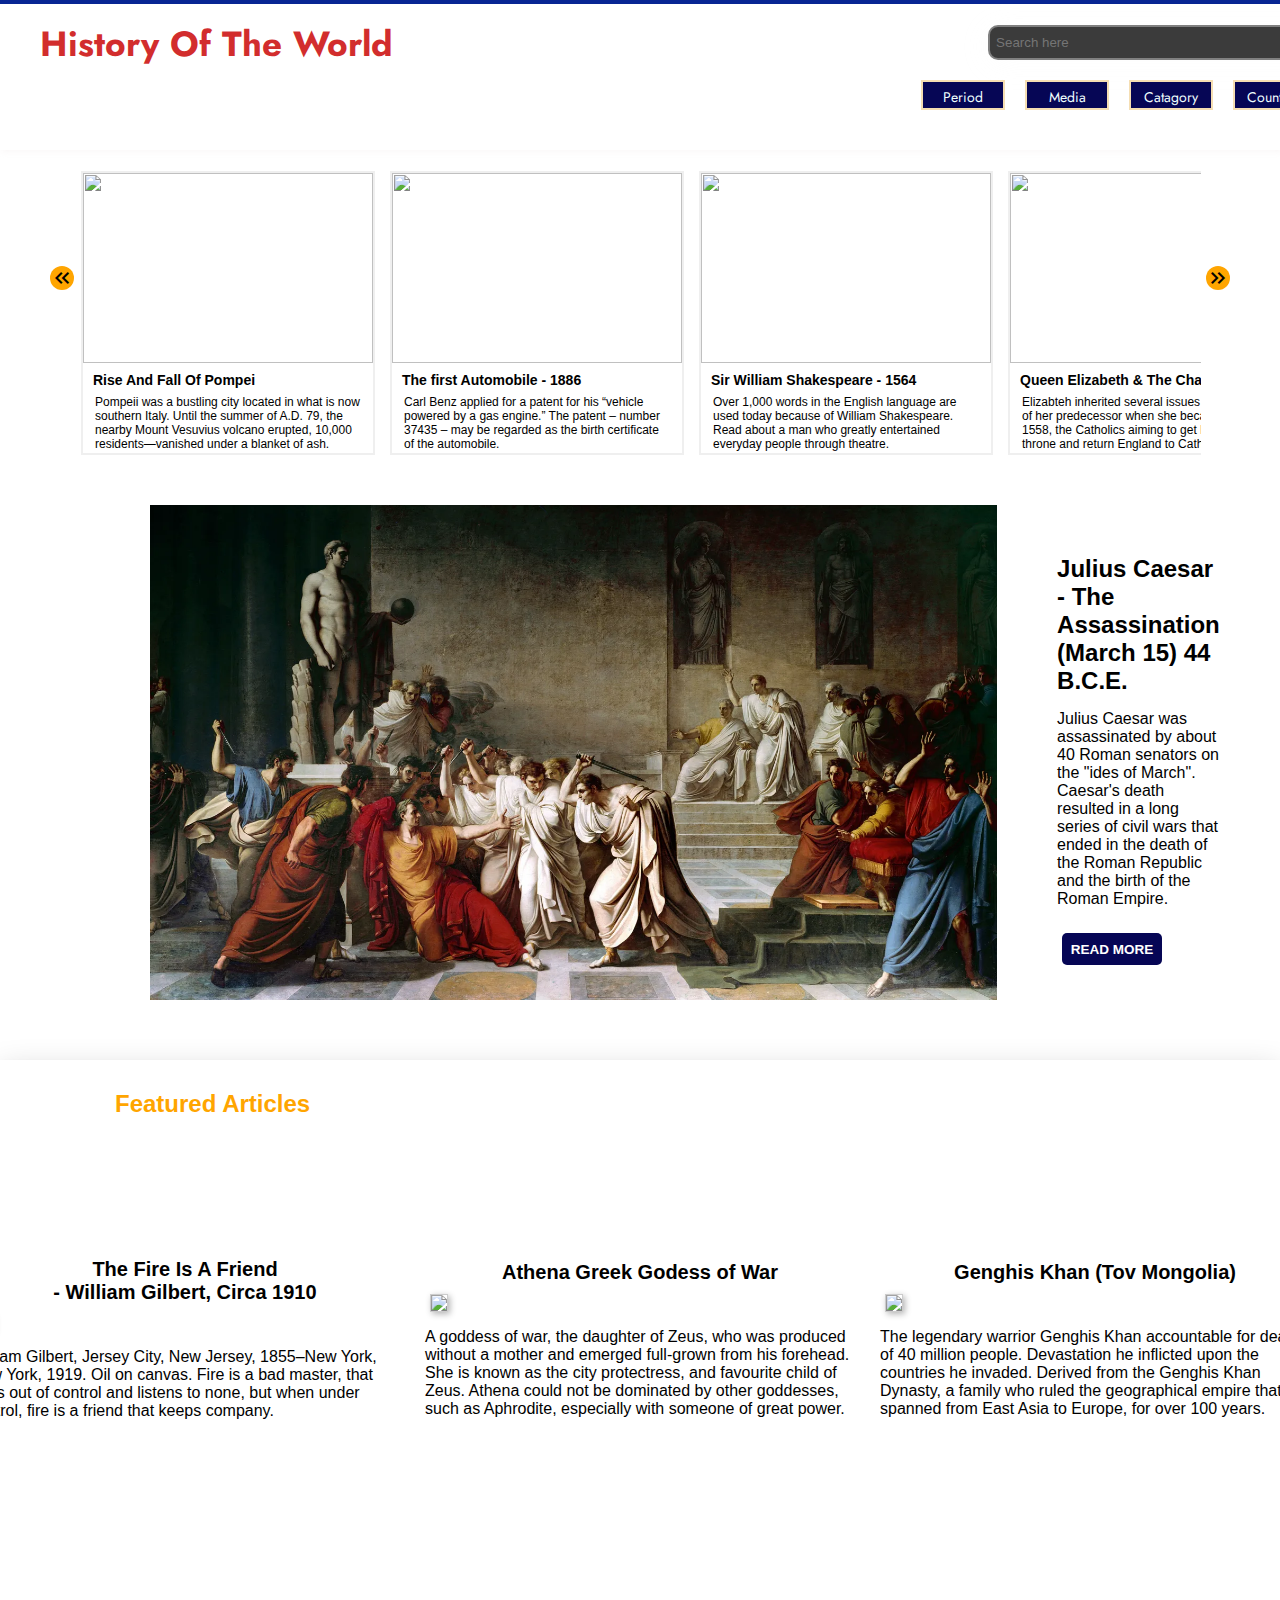
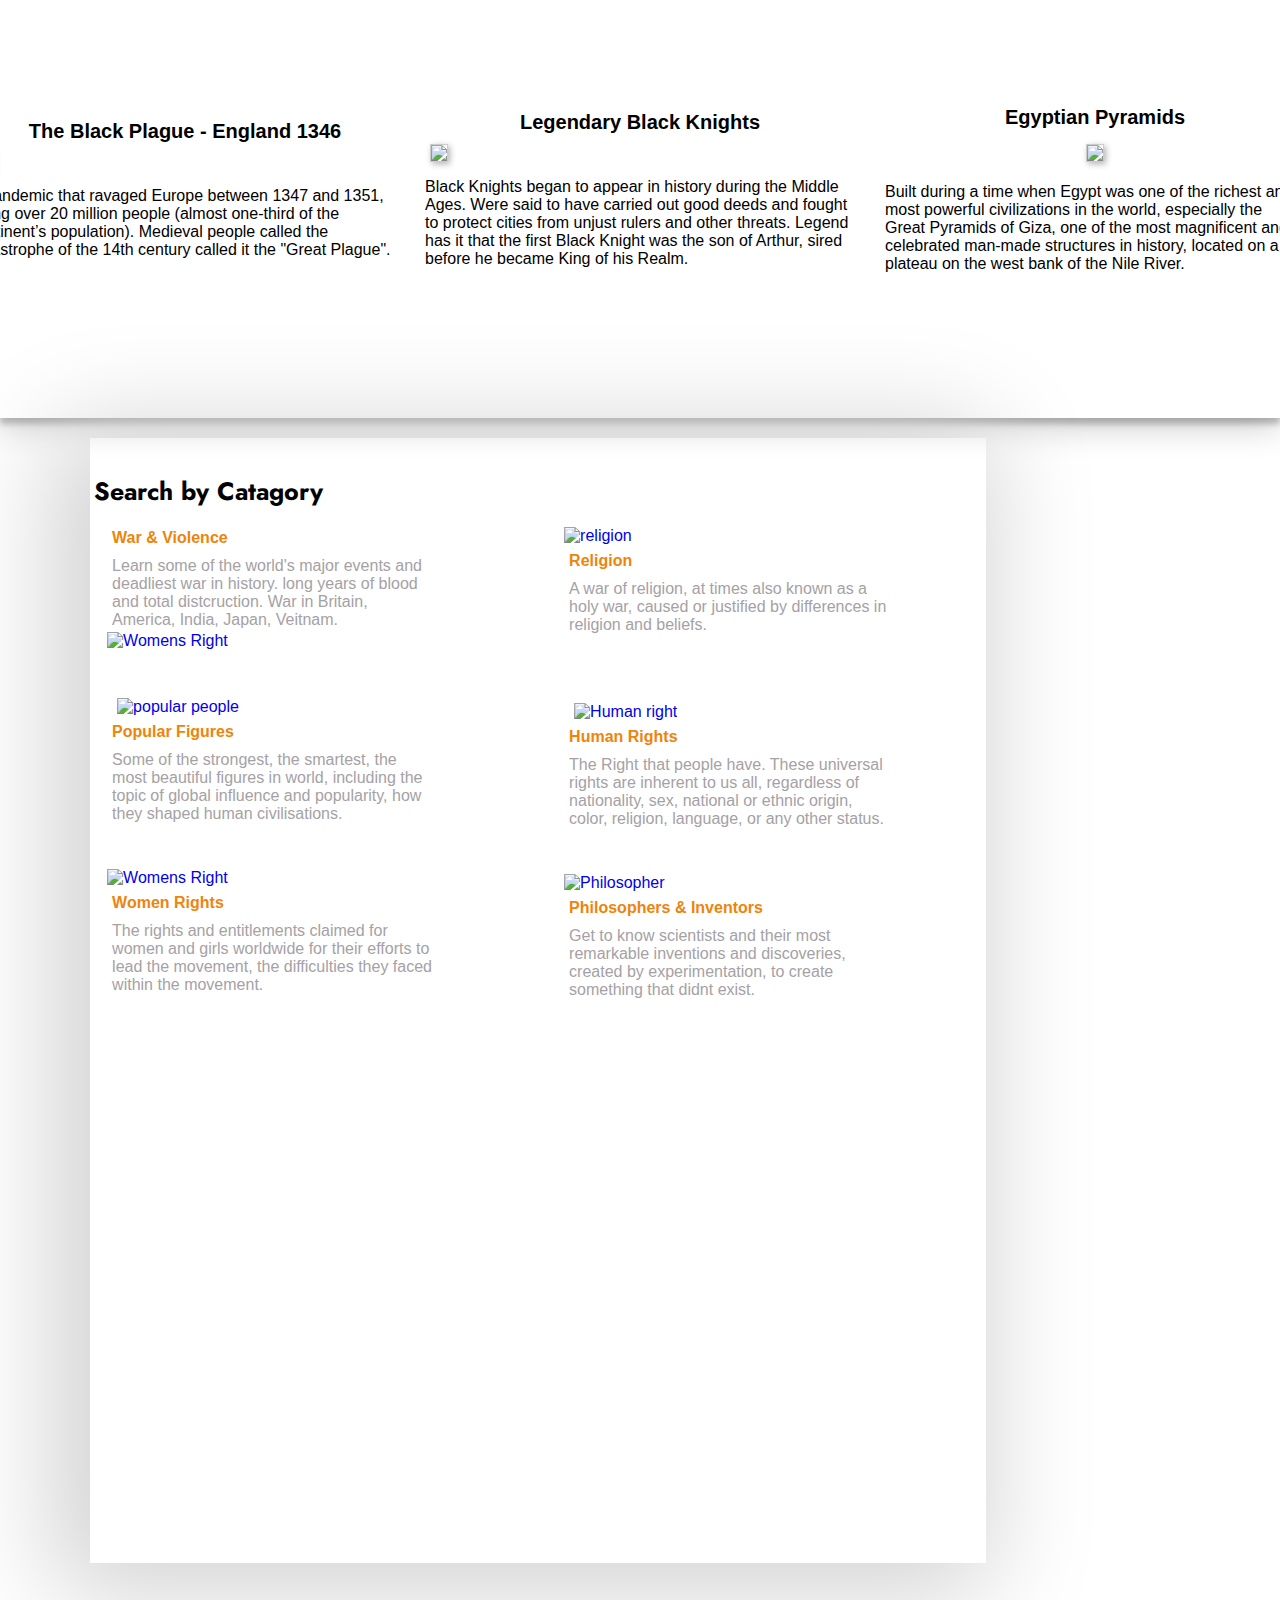
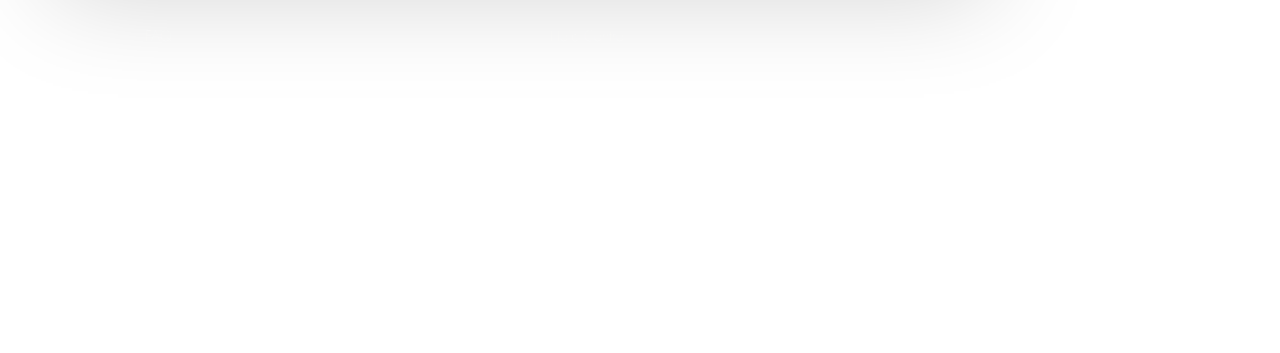
==== commit a180f0a8: "right to life ( ln 300 )" ====
--- a/index.html
+++ b/index.html
@@ -98,7 +98,7 @@
       id="left-arrow">keyboard_double_arrow_left</i>
 
    <div class="carousel">
-   <div class="carousel-box" alt="history_of_pompei">
+   <div class="carousel-box" alt="History_of_pompei">
       <img src="images/home/pompie-volcanic-eruption.jpg">
       <div class="carousel-info">
          <h4>Rise And Fall Of Pompei</h4>
@@ -126,7 +126,7 @@
             </div>
          </div>
    
-      <div class="carousel-box" alt="queen Elizabeth">
+      <div class="carousel-box" alt="Queen Elizabeth">
          <img src="images/figures/Queen Elizabthe 1st.jpeg">
          <div class="carousel-info">
             <h4>Queen Elizabeth & The Challenge</h4>
@@ -144,7 +144,7 @@
        </div>
       </div>
 
-   <div class="carousel-box" alt="neil_armstrong_moon">
+   <div class="carousel-box" alt="Neil_armstrong_moon">
       <img src="images/figures/Neil_armstrong.png">
       <div class="carousel-info">
          <h4>Neil Armstrong Moon landing</h4>
@@ -153,7 +153,7 @@
       </div>
     </div>
 
-      <div class="carousel-box" alt="plato">
+      <div class="carousel-box" alt="Plato">
          <img src="images/figures/Qianlong Emperor_Dynasty.jpg">
             <div class="carousel-info">
                <h4>Song Dynasty (960–1279)</h4>
@@ -198,7 +198,7 @@
    <div class="gallery-items" id="part-1" alt="fire" >
       <div class="galery-info">
           <h4>The Fire Is A Friend <br>- William Gilbert, Circa 1910</h4>
-          <a href=" "><img src="./images/home/william-gilbert-fire.jpg"></a>
+          <a href=" "><img src="images/home/william-gilbert-fire.jpg"></a>
           <p>William Gilbert, Jersey City, New Jersey, 1855–New York, New York, 1919.
            Oil on canvas. Fire is a bad master, that goes out of control and listens to none, 
            but when under control, fire is a friend that keeps company.</p>
@@ -229,7 +229,7 @@
     <div class="gallery-items" id="part-4"  alt="black_plague">
       <div class="galery-info">
         <h4>The Black Plague - England 1346</h4>
-        <a href=" "><img src="./images/home/black-plague-doctor.jpg"></a>
+        <a href=" "><img src="images/home/black-plague-doctor.jpg"></a>
         <p>A pandemic that ravaged Europe between 1347 and 1351, killing over 20 million people (almost one-third of the continent’s population). 
            Medieval people called the catastrophe of the 14th century called it the "Great Plague".</p>
          </div>
@@ -238,7 +238,7 @@
     <div class="gallery-items" id="part-5" alt="romans" >
       <div class="galery-info">
         <h4>Legendary Black Knights</h4>
-        <a href=" "><img src="./images/home/black-knight.jpeg"></a>
+        <a href=" "><img src="images/home/black-knight.jpeg"></a>
         <p>Black Knights began to appear in history during the Middle Ages.
            Were said to have carried out good deeds and fought to protect cities from unjust rulers and other threats. 
            Legend has it that the first Black Knight was the son of Arthur, sired before he became King of his Realm.</p>
@@ -267,16 +267,16 @@
              <h4>War & Violence</h4>
              <p>Learn some of the world's major events and deadliest war in history.
                long years of blood and total distcruction. War in Britain, America, India, Japan, Veitnam.</p></a>
-               <a href=" "><img src="/images/catagory/american-revolution.jpg" alt="Womens Right">
+               <a href=" "><img src="images/catagory/american-revolution.jpg" alt="Womens Right">
             </div>
             <div class="column-content">
-             <a href=" "><img src="/images/design/famous historical figures.jpg" alt="popular people">
+             <a href=" "><img src="images/design/famous historical figures.jpg" alt="popular people">
                 <h4>Popular Figures</h4>
                 <p>Some of the strongest, the smartest, the most beautiful figures in world,  
                    including the topic of global influence and popularity, how they shaped human civilisations.</p></a>
                </div>
                <div class="column-content">
-                  <a href=" "><img src="/images/figures/Sojourner Truth.jpeg" alt="Womens Right">
+                  <a href=" "><img src="images/figures/Sojourner Truth.jpeg" alt="Womens Right">
                    <h4>Women Rights</h4>
                    <p>The rights and entitlements claimed for women and girls worldwide for their 
                       efforts to lead the movement, the difficulties they faced within the movement.
@@ -287,17 +287,17 @@
          <!-- column 2 -->
          <div class="column">
          <div class="column-content">
-            <a href=" "><img src="/images/catagory/prayer-in-Cairo-1865.jpg" alt="religion">
+            <a href=" "><img src="images/catagory/prayer-in-Cairo-1865.jpg" alt="religion">
              <h4>Religion</h4>
              <p>A war of religion, at times also known as a holy war, 
                 caused or justified by differences in religion and beliefs.</p>
             </div>
             <div class="column-content">
-                <a href=" "><img src="/images/design/human_rights.jpg" alt="Human right">
+                <a href=" "><img src="images/design/human_rights.jpg" alt="Human right">
                 <h4>Human Rights</h4>
                 <p>The Right that people have. These universal rights are inherent to us all, 
                   regardless of nationality, sex, national or ethnic origin, color, religion, language, 
-                  or any other status. The right to life</p></a>
+                  or any other status.</p></a>
              </div>
              <div class="column-content">
                <a href=" "><img src="images/figures/Galileo Galilei.jpg" alt="Philosopher">
@@ -307,7 +307,7 @@
                </div>
             </div>
        </div>
-   </div>
+     </div>
 </section>
 
  <!-- footer -->
--- a/style.css
+++ b/style.css
@@ -3,6 +3,7 @@
 @import url("https://fonts.googleapis.com/css2?family=Anton&display=swap");
 @import url("https://fonts.googleapis.com/css2?family=Jost&display=swap");
 @import url("https://fonts.googleapis.com/css2?family=Merriweather+Sans:wght@600&display=swap");
+
 .carousel-wrapper {
   max-width: 100%;
   display: flex;
@@ -72,6 +73,7 @@
   box-shadow: rgba(0, 0, 0, 0.19) 0px 10px 30px, rgba(0, 0, 0, 0.23) 0px 6px 6px;
   background-position: center;
 }
+
 .gallery-container .gallery {
   width: 100%;
   height: 100vh;
@@ -82,11 +84,13 @@
   grid-row-gap: 0;
   grid-template-columns: auto auto auto;
 }
+
 .gallery-container .gallery-items {
   position: relative;
   width: 430px;
   height: auto;
 }
+
 .gallery-container .gallery-info {
   text-align: center;
   display: flex;
@@ -94,6 +98,7 @@
   width: 430px;
   padding: 5px;
 }
+
 .gallery-container .gallery-header {
   display: flex;
   justify-content: left;
@@ -101,6 +106,7 @@
   color: orange;
   margin: 0 0 0 10vh;
 }
+
 #sml-catagory {
   width: 70%;
   height: 125vh;
@@ -124,16 +130,19 @@
   display: flex;
   /* Create two equal columns that sits next to each other */
 }
+
 #catagory-section .row {
   display: flex;
   flex-wrap: wrap;
   padding: 0 4px;
   margin: 15px 0 0 0;
 }
+
 #catagory-section .column {
   flex: 50%;
   padding: 0 4px;
 }
+
 #catagory-section .column-content {
   max-width: 340px;
   text-align: left;
@@ -144,6 +153,7 @@
   width: 100%;
   height: auto;
 }
+
 .container #content-wrapper {
   width: 100%;
   height: auto;
@@ -152,6 +162,7 @@
   position: relative;
   transform: translate(0, -320px);
 }
+
 .container #content-wrapper .white-board {
   min-width: 700px;
   height: auto;
@@ -162,18 +173,21 @@
   box-shadow: rgba(0, 0, 0, 0.35) 0px 5px 15px;
   display: flex;
 }
+
 .container #content-wrapper .white-board .content-box {
   height: 320px;
   width: auto;
   display: flex;
   flex-direction: column;
 }
+
 .container #content-wrapper .white-board .content-row {
   display: flex;
   flex-direction: row;
   padding: 0px 0px;
   height: 170px;
 }
+
 .container #content-wrapper .white-board .info {
   height: 220px;
   flex-direction: column;
@@ -191,6 +205,7 @@
   transform: translate(0, -300px);
   padding: 0px 20%;
 }
+
 #page-wrapper .white-board {
   width: 100%;
   display: flex;
@@ -200,20 +215,26 @@
   box-shadow: rgba(0, 0, 0, 0.24) 0px 3px 8px;
   padding: 3% 9.5%;
 }
+
 #page-wrapper .content-box {
   margin: 30px 0 40px 0;
 }
+
 #page-wrapper #fall-of-rome {
   height: 200vh;
 }
+
 #page-wrapper #rome-content-wrapper {
   height: 450vh;
 }
+
 #page-wrapper #assassinated {
   height: 90vh;
 }
+
 #page-wrapper .content-info {
-  height: 100px;
+  h
+  eight: 100px;
 }
 #page-wrapper .column-box {
   position: relative;
@@ -558,15 +579,16 @@
   display: block;
 }
 
-/* Change the background color of the dropdown button when the dropdown content is shown */
+/* header img */
 .header-wrapper {
-  background-image: url("/images/home/old-black-background-grunge-texture-dark.jpg");
+  background-image: url("images/design/old-black-background-grunge-texture-dark.jpg");
   box-shadow: 2px 2px 6px 0px rgba(240, 229, 229, 0.3);
   background-position: 10%;
   background-size: 100%;
   background-repeat: no-repeat;
   background-blend-mode: darken;
   height: 150px;
+  z-index: 1;
 }
 
 .logo img {
@@ -696,9 +718,11 @@
   display: flex;
 }
 
+/* footer image */
 .footer-container {
-  background-image: url("/images/home/old-black-background-grunge-texture-dark.jpg");
+  background-image: url("images/design/old-black-background-grunge-texture-dark.jpg");
   background-position: center;
+  z-index: 1;
 }
 
 .email-board img {
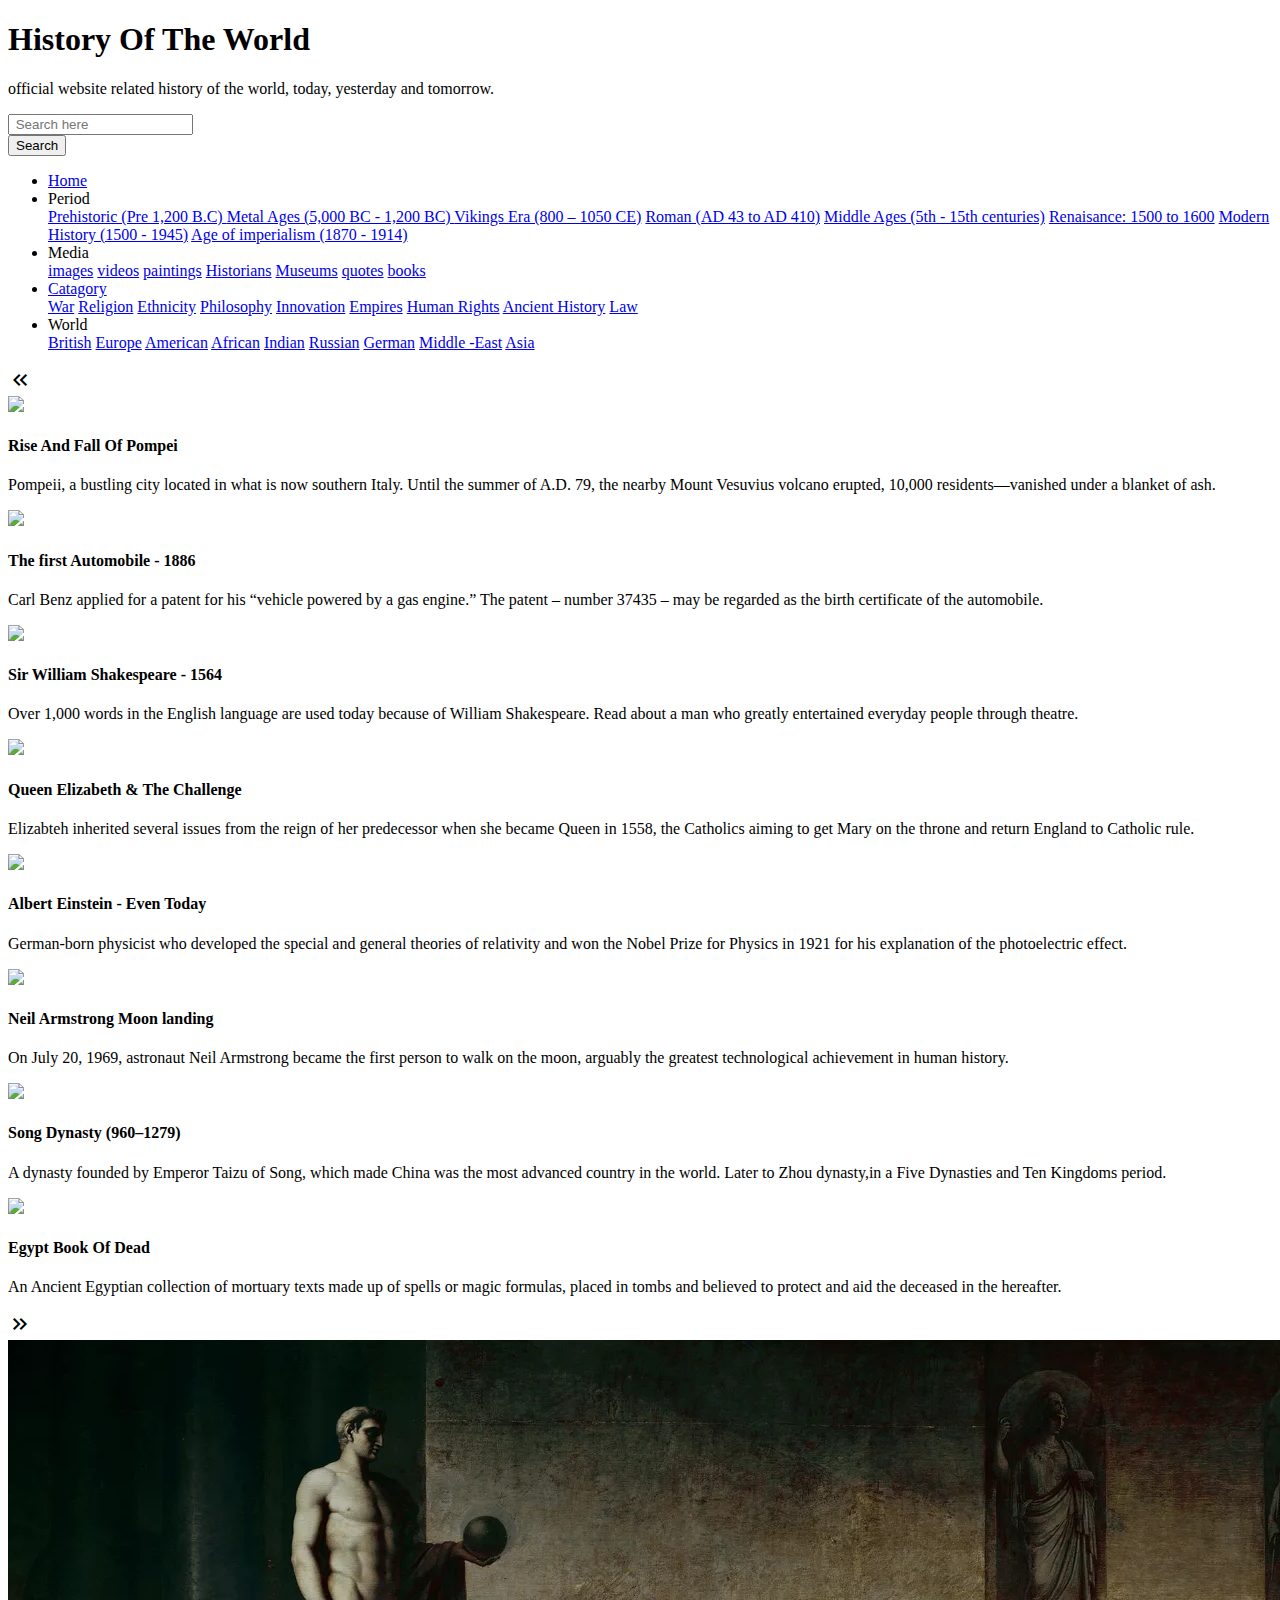
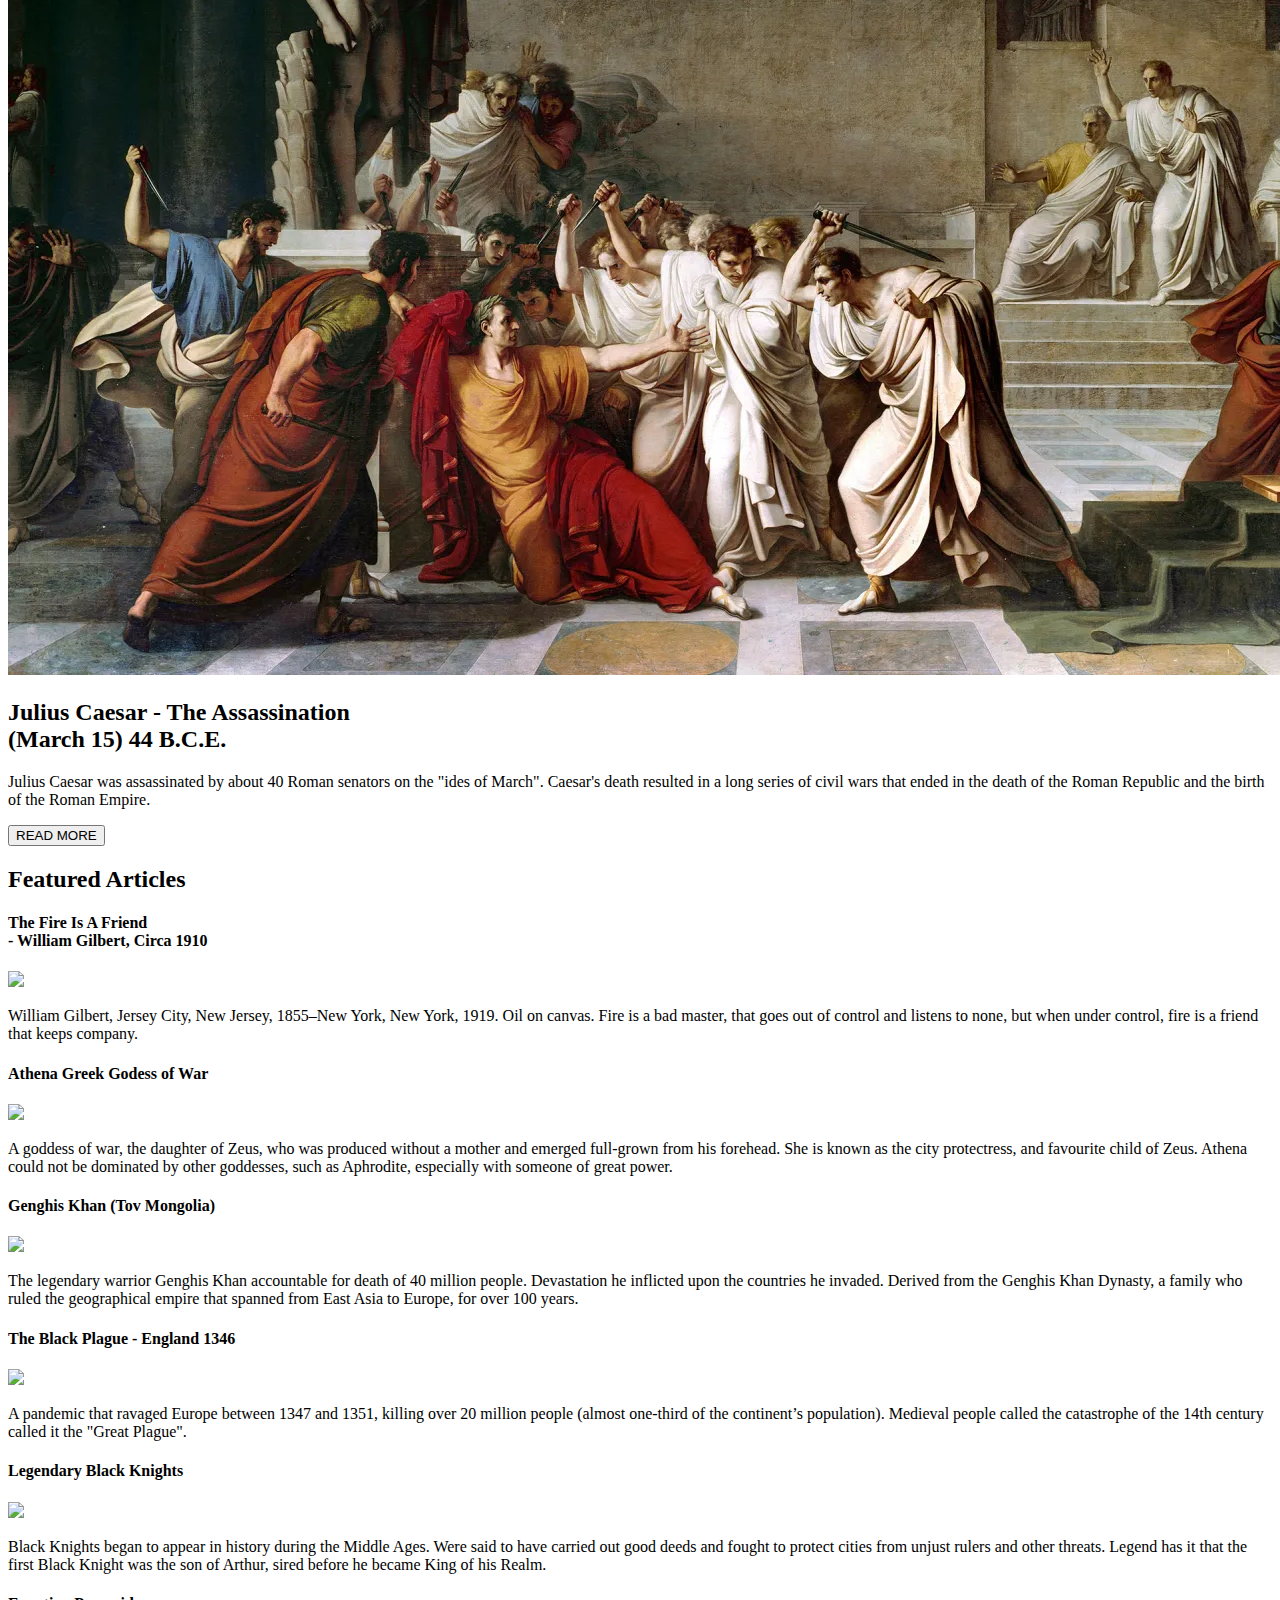
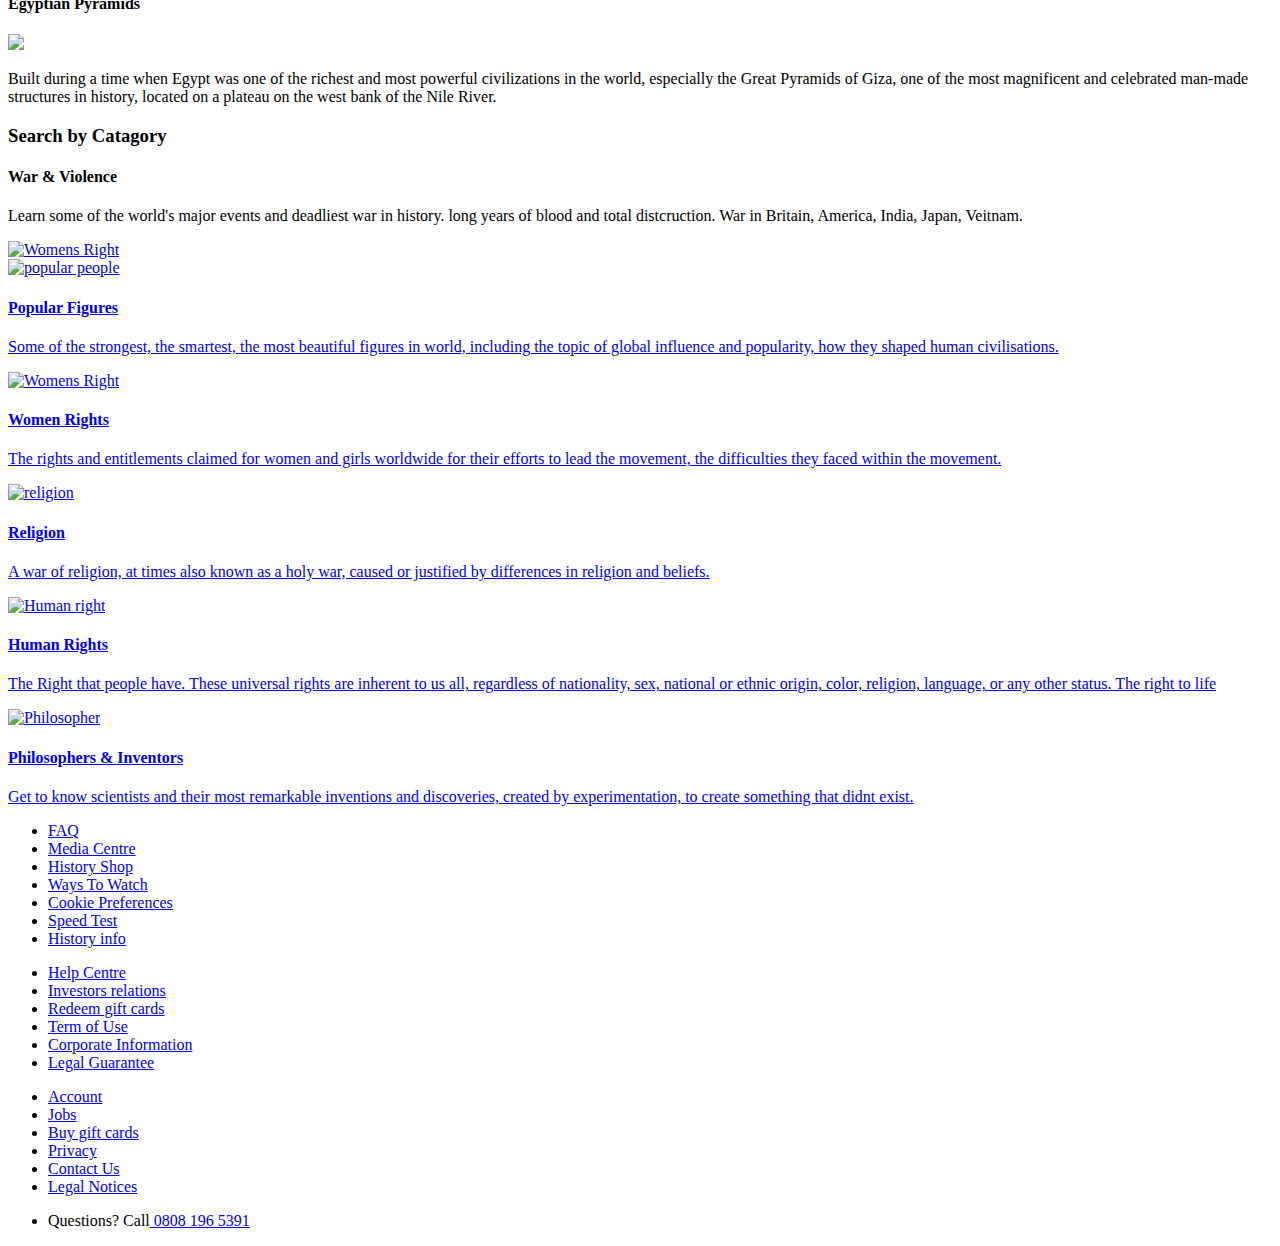
==== commit 70105d23: "Add files via upload" ====
--- a/index.html
+++ b/index.html
@@ -5,7 +5,7 @@
     <meta name="viewport" content="width=device-width, initial-scale=1.0">
     <meta content="width=device-width, initial-scale=1" name="viewport" />
     <title>HistoryCulture.com</title>
-      <link rel="stylesheet" href="style.css">
+      <link rel="stylesheet" href="./css/style.css">
       <!-- icons -->
       <link rel="stylesheet" href="https://fonts.googleapis.com/css2?family=Material+Symbols+Outlined:opsz,wght,FILL,GRAD@48,400,0,0"/>
       <link rel="stylesheet" href="heading https://fonts.googleapis.com/css2?family=Material+Symbols+Outlined:opsz,wght,FILL,GRAD@20..48,100..700,0..1,-50..200"/>
@@ -19,25 +19,27 @@
           <div class="logo">
             <div class="logo-content">
                     <h1>History Of The World</h1>  
-                    <p>official website related history of the world, today, yesterday and tomorrow</p>
+                    <p>official website related history of the world, today, yesterday and tomorrow.</p>
               </div>
            </div>
-
         <!-- navbar -->
          <nav>
-         <!-- search bar -->
          <form>   
+           <!-- search bar -->
            <input type="text" placeholder=" Search here">
            <div class="search-icon"></div>
                 <button class="search-btn">Search</button>   
          </form>
            <!-- menu tabs -->
            <div class="navigation-tabs">
-            <ul nav-dropdown-btns>
+              <ul class="nav-dropdown-btns">
                      <!-- connected tab -->
+                     <li class="dropdown">
+                        <a href="/index.html" class="dropbtn" id="home-btn">Home</a>
+                     </li>
                     <li class="dropdown">
                        <a class="dropbtn">Period</a>
-                       <div class="dropdown-content">
+                       <div class="dropdown-content" id="btn-col-2">
                               <a href="#">Prehistoric (Pre 1,200 B.C) </a>
                               <a href="#">Metal Ages (5,000 BC - 1,200 BC) </a>
                               <a href="#">Vikings Era (800 – 1050 CE)</a>
@@ -52,57 +54,59 @@
                         <a class="dropbtn">Media</a>
                         <div class="dropdown-content">
                                  <a href="#">images</a>
+                                 <a href="#">videos</a>
                                  <a href="#">paintings</a>
+                                 <a href="#">Historians</a>
+                                 <a href="#">Museums</a>
                                  <a href="#">quotes</a>
                                  <a href="#">books</a>
-                                 <a href="#">videos</a>
                            </div>
                         </li>
-                        <li class="dropdown">
+                         <li class="dropdown">
                               <a href="./catagory.html" class="dropbtn">Catagory</a>
                                <div class="dropdown-content">
                                     <a href="#">War</a>
                                     <a href="#">Religion</a>
-                                    <a href="#">Ethnic</a>
-                                    <a href="#">Law</a>
+                                    <a href="#">Ethnicity</a>
+                                    <a href="#">Philosophy</a>
+                                    <a href="#">Innovation</a>
                                     <a href="#">Empires</a>
                                     <a href="#">Human Rights</a>
                                     <a href="#">Ancient History</a>
-                                    <a href="#">videos</a>
+                                    <a href="#">Law</a>
                               </div>
                            </li>
                            <li class="dropdown">
-                              <a class="dropbtn">Countries</a>
+                              <a class="dropbtn">World</a>
                               <div class="dropdown-content">
-                                       <a href="#">British History</a>
-                                       <a href="#">American History</a>
-                                       <a href="#">Elizabethan Era</a>
-                                       <a href="#">Stuart 1603 to 1714</a>
-                                       <a href="#">Jacobean 1603 to 1625</a>
-                                       <a href="#">Hanoverian 1714 to 1837</a>
-                                       <a href="#">Georgian 1714 to 1830</a>
-                                       <a href="#">Victorian 1837 to 1901</a>
+                                       <a href="#">British</a>
+                                       <a href="#">Europe</a>
+                                       <a href="#">American</a>
+                                       <a href="#">African</a>
+                                       <a href="#">Indian</a>
+                                       <a href="#">Russian</a>
+                                       <a href="#">German</a>
+                                       <a href="#">Middle -East</a>
+                                       <a href="#">Asia</a>
                                  </div>
-                              </li>
-                           <li class="dropdown">
-                              <a href="/index.html" class="dropbtn">Home</a>
                            </li>
-                        </ul>
-           </div>
-          </nav>
-  </header>
-
+                         </ul>
+                  </div>
+            </nav>
+     </header>
+
+<section id="top">
 <!-- carousel -->
 <div class="carousel-wrapper">
    <i class="material-symbols-outlined" 
       id="left-arrow">keyboard_double_arrow_left</i>
 
    <div class="carousel">
-   <div class="carousel-box" alt="History_of_pompei">
+   <div class="carousel-box" alt="history_of_pompei">
       <img src="images/home/pompie-volcanic-eruption.jpg">
       <div class="carousel-info">
          <h4>Rise And Fall Of Pompei</h4>
-         <p> Pompeii was a bustling city located in what is now southern Italy.
+         <p> Pompeii, a bustling city located in what is now southern Italy.
              Until the summer of A.D. 79, the nearby Mount Vesuvius volcano erupted, 10,000 residents—vanished 
              under a blanket of ash.</p>
          </div>
@@ -118,7 +122,7 @@
        </div>
 
       <div class="carousel-box" alt="william-shakespeare">
-         <img src="images/figures/william-shakespeare-portrait.jpg">
+         <img src="/images/figures/william-shakespeare-portrait.jpg">
          <div class="carousel-info">
             <h4>Sir William Shakespeare - 1564</h4>
             <p>Over 1,000 words in the English language are used today because of William Shakespeare.
@@ -126,8 +130,8 @@
             </div>
          </div>
    
-      <div class="carousel-box" alt="Queen Elizabeth">
-         <img src="images/figures/Queen Elizabthe 1st.jpeg">
+      <div class="carousel-box" alt="queen Elizabeth">
+         <img src="/images/figures/Queen Elizabthe 1st.jpeg">
          <div class="carousel-info">
             <h4>Queen Elizabeth & The Challenge</h4>
             <p> Elizabteh inherited several issues from the reign of her predecessor when she became Queen in 1558, 
@@ -136,16 +140,16 @@
          </div>
 
    <div class="carousel-box" alt="Einstein-Yellow">
-      <img src="images/figures/Einstein-Yellow.jpeg">
+      <img src="/images/figures/Einstein-Yellow.jpeg">
       <div class="carousel-info">
-         <h4>Albert Einstein In The Modern World</h4>
+         <h4>Albert Einstein - Even Today</h4>
          <p>German-born physicist who developed the special and general theories of relativity and won the Nobel 
             Prize for Physics in 1921 for his explanation of the photoelectric effect.</p>
        </div>
       </div>
 
-   <div class="carousel-box" alt="Neil_armstrong_moon">
-      <img src="images/figures/Neil_armstrong.png">
+   <div class="carousel-box" alt="neil_armstrong_moon">
+      <img src="/images/figures/Neil_armstrong.png">
       <div class="carousel-info">
          <h4>Neil Armstrong Moon landing</h4>
          <p>On July 20, 1969, astronaut Neil Armstrong became the first person to walk on the moon, 
@@ -153,8 +157,8 @@
       </div>
     </div>
 
-      <div class="carousel-box" alt="Plato">
-         <img src="images/figures/Qianlong Emperor_Dynasty.jpg">
+      <div class="carousel-box" alt="plato">
+         <img src="/images/figures/Qianlong Emperor_Dynasty.jpg">
             <div class="carousel-info">
                <h4>Song Dynasty (960–1279)</h4>
                <p>A dynasty founded by Emperor Taizu of Song, which made China was the most advanced country in the world. 
@@ -163,7 +167,7 @@
           </div>
    
       <div class="carousel-box" alt="Aries-zodiac-sign">
-         <img src="images/home/Egypts-book-of-dead.png">
+         <img src="/images/home/Egypts-book-of-dead.png">
             <div class="carousel-info">
                 <h4>Egypt Book Of Dead</h4>
                 <p>An Ancient Egyptian collection of mortuary texts made up of spells or magic formulas, placed in tombs 
@@ -178,7 +182,7 @@
 
 <!-- banner -->
 <div class="banner">
-   <img src="images/rome/death-of-caesar.jpeg">
+   <img src="./images/rome/death-of-caesar.jpeg">
    <div class="banner-content"> 
              <h2>Julius Caesar - The Assassination <br>(March 15) 44 B.C.E. </h2>
              <p> Julius Caesar was assassinated by about 40 Roman senators on the "ides of March".
@@ -186,7 +190,8 @@
                 Roman Republic and the birth of the Roman Empire.</p>
                <a href="/rome/assassination.html"><button class="read-more-btn" type="button">READ MORE</button></a>
          </div>
-     </div>
+</div>
+</section>
 
 <!-- gallery  -->
 <div class="gallery-container">
@@ -198,7 +203,7 @@
    <div class="gallery-items" id="part-1" alt="fire" >
       <div class="galery-info">
           <h4>The Fire Is A Friend <br>- William Gilbert, Circa 1910</h4>
-          <a href=" "><img src="images/home/william-gilbert-fire.jpg"></a>
+          <a href=" "><img src="./images/home/william-gilbert-fire.jpg"></a>
           <p>William Gilbert, Jersey City, New Jersey, 1855–New York, New York, 1919.
            Oil on canvas. Fire is a bad master, that goes out of control and listens to none, 
            but when under control, fire is a friend that keeps company.</p>
@@ -229,7 +234,7 @@
     <div class="gallery-items" id="part-4"  alt="black_plague">
       <div class="galery-info">
         <h4>The Black Plague - England 1346</h4>
-        <a href=" "><img src="images/home/black-plague-doctor.jpg"></a>
+        <a href=" "><img src="./images/home/black-plague-doctor.jpg"></a>
         <p>A pandemic that ravaged Europe between 1347 and 1351, killing over 20 million people (almost one-third of the continent’s population). 
            Medieval people called the catastrophe of the 14th century called it the "Great Plague".</p>
          </div>
@@ -238,7 +243,7 @@
     <div class="gallery-items" id="part-5" alt="romans" >
       <div class="galery-info">
         <h4>Legendary Black Knights</h4>
-        <a href=" "><img src="images/home/black-knight.jpeg"></a>
+        <a href=" "><img src="./images/home/black-knight.jpeg"></a>
         <p>Black Knights began to appear in history during the Middle Ages.
            Were said to have carried out good deeds and fought to protect cities from unjust rulers and other threats. 
            Legend has it that the first Black Knight was the son of Arthur, sired before he became King of his Realm.</p>
@@ -267,16 +272,16 @@
              <h4>War & Violence</h4>
              <p>Learn some of the world's major events and deadliest war in history.
                long years of blood and total distcruction. War in Britain, America, India, Japan, Veitnam.</p></a>
-               <a href=" "><img src="images/catagory/american-revolution.jpg" alt="Womens Right">
+               <a href=" "><img src="/images/catagory/american-revolution.jpg" alt="Womens Right">
             </div>
             <div class="column-content">
-             <a href=" "><img src="images/design/famous historical figures.jpg" alt="popular people">
+             <a href=" "><img src="/images/design/famous historical figures.jpg" alt="popular people">
                 <h4>Popular Figures</h4>
                 <p>Some of the strongest, the smartest, the most beautiful figures in world,  
                    including the topic of global influence and popularity, how they shaped human civilisations.</p></a>
                </div>
                <div class="column-content">
-                  <a href=" "><img src="images/figures/Sojourner Truth.jpeg" alt="Womens Right">
+                  <a href=" "><img src="/images/figures/Sojourner Truth.jpeg" alt="Womens Right">
                    <h4>Women Rights</h4>
                    <p>The rights and entitlements claimed for women and girls worldwide for their 
                       efforts to lead the movement, the difficulties they faced within the movement.
@@ -287,17 +292,17 @@
          <!-- column 2 -->
          <div class="column">
          <div class="column-content">
-            <a href=" "><img src="images/catagory/prayer-in-Cairo-1865.jpg" alt="religion">
+            <a href=" "><img src="/images/catagory/prayer-in-Cairo-1865.jpg" alt="religion">
              <h4>Religion</h4>
              <p>A war of religion, at times also known as a holy war, 
                 caused or justified by differences in religion and beliefs.</p>
             </div>
             <div class="column-content">
-                <a href=" "><img src="images/design/human_rights.jpg" alt="Human right">
+                <a href=" "><img src="/images/design/human_rights.jpg" alt="Human right">
                 <h4>Human Rights</h4>
                 <p>The Right that people have. These universal rights are inherent to us all, 
                   regardless of nationality, sex, national or ethnic origin, color, religion, language, 
-                  or any other status.</p></a>
+                  or any other status. The right to life</p></a>
              </div>
              <div class="column-content">
                <a href=" "><img src="images/figures/Galileo Galilei.jpg" alt="Philosopher">
@@ -307,7 +312,7 @@
                </div>
             </div>
        </div>
-     </div>
+   </div>
 </section>
 
  <!-- footer -->
@@ -357,6 +362,13 @@
 <!-- container end -->
 
    <!-- script -->
-   <script async src="javascript/carousel.js"></script>
+   <script async src="/javascript/carousel.js"></script>
 </body>
-</html>+</html>
+
+<!-- <a href="#">Elizabethan Era</a>
+<a href="#">Stuart 1603 to 1714</a>
+<a href="#">Jacobean 1603 to 1625</a>
+<a href="#">Hanoverian 1714 to 1837</a>
+<a href="#">Georgian 1714 to 1830</a>
+<a href="#">Victorian 1837 to 1901</a> -->